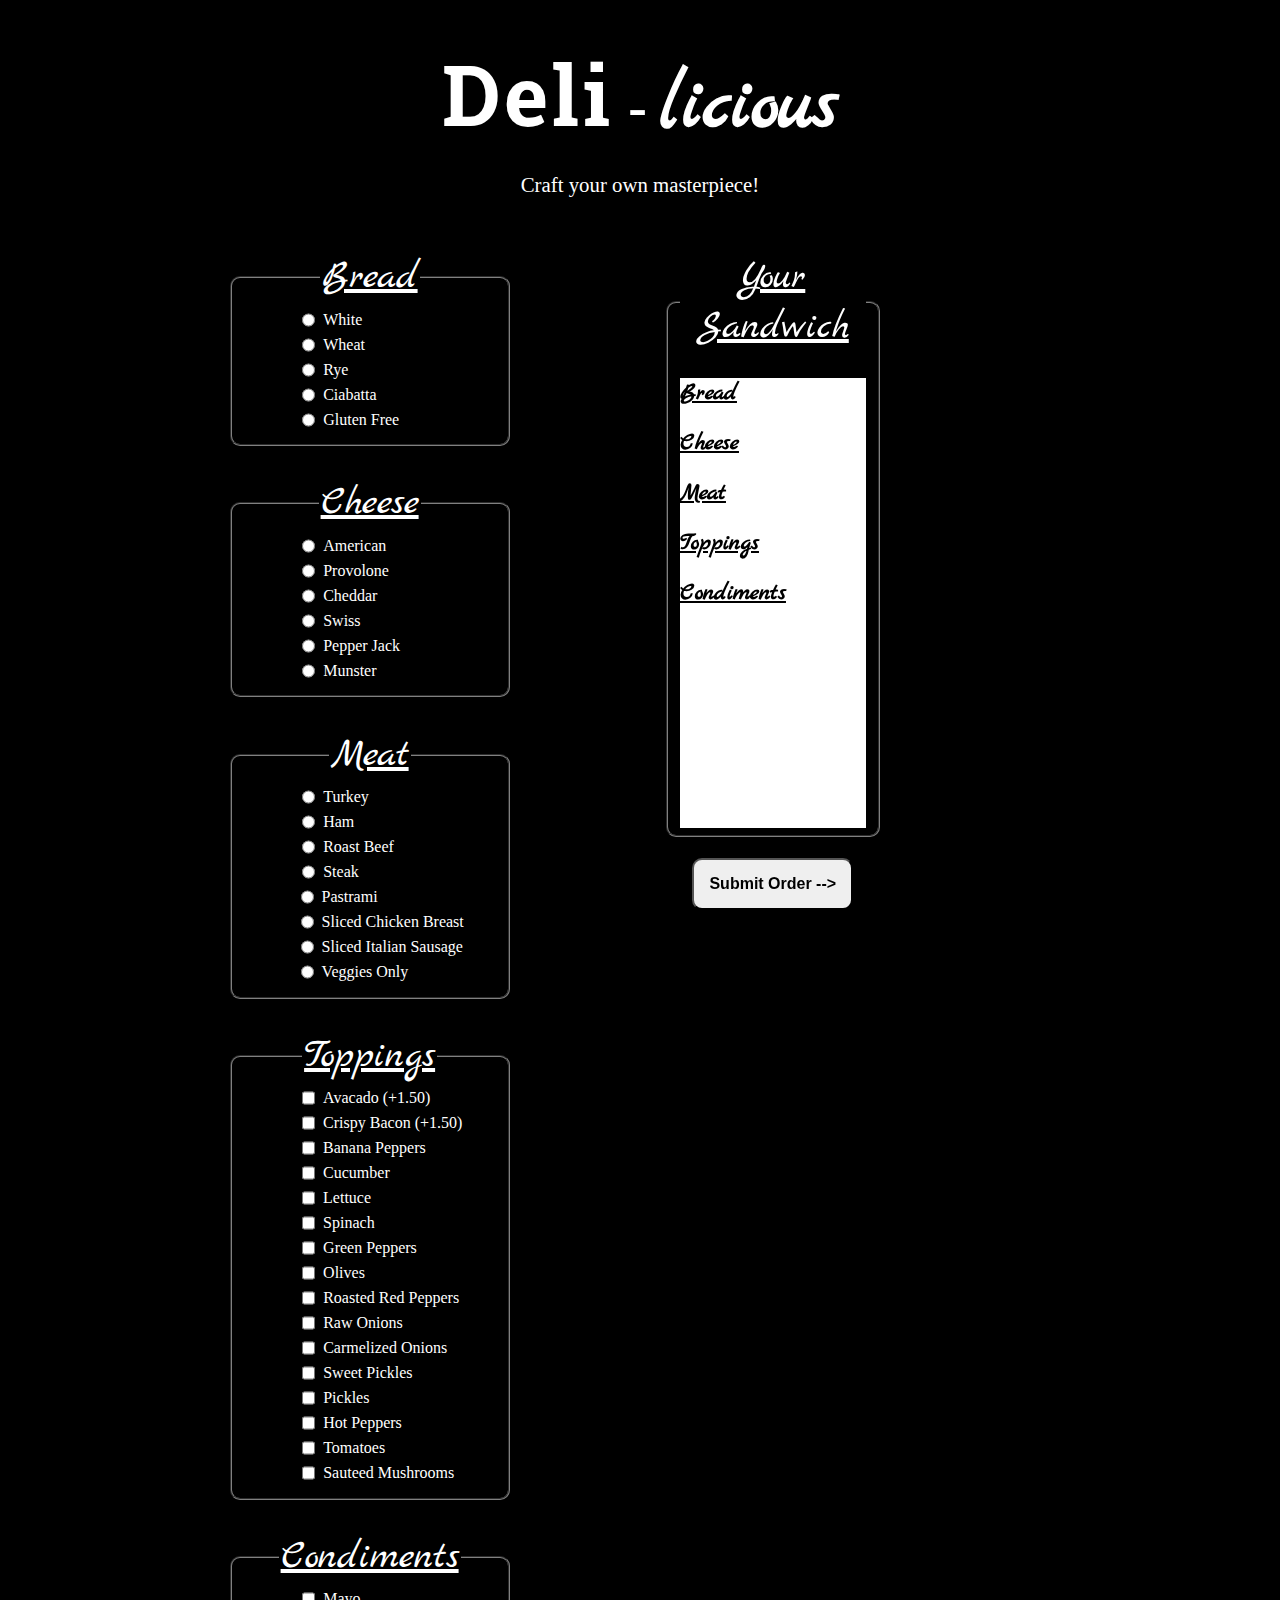
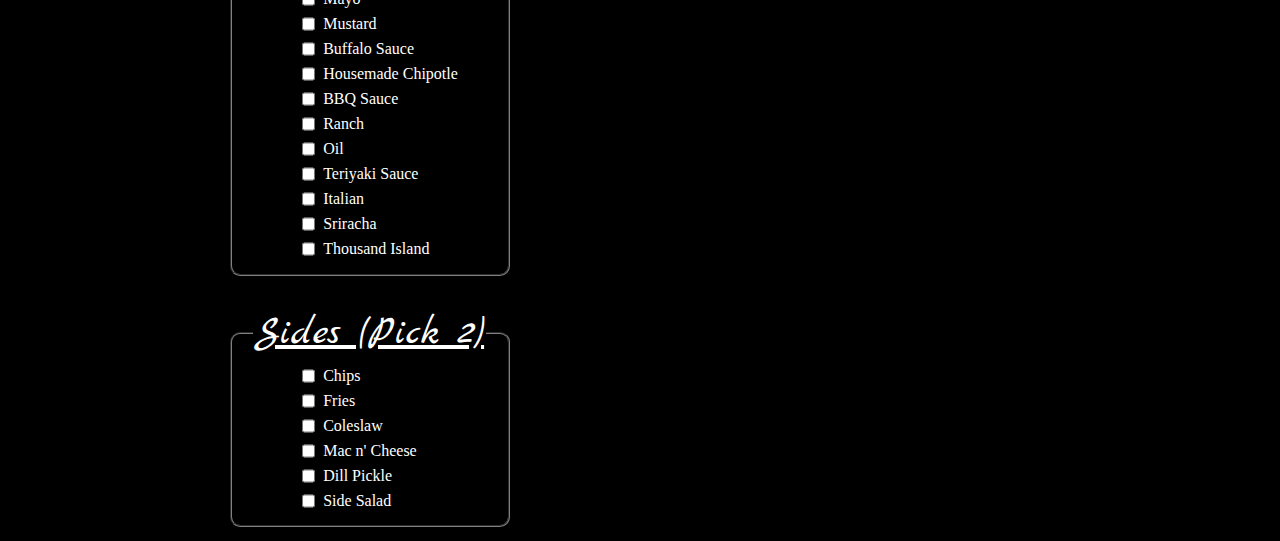
==== index.html @ c982a77f "2 selection limit on sides" ====
<!DOCTYPE html>
<html lang="en">

<head>
  <meta charset="UTF-8">
  <meta name="viewport" content="width=device-width, initial-scale=1.0">
  <meta http-equiv="X-UA-Compatible" content="ie=edge">
  <meta name="description" content="order-form">
  <link rel="stylesheet" href="css/style.css">
  <title>Deli-licious | Order Menu</title>
</head>

<body>
  <header>
    <h1><span id="deli">Deli</span> - <span id="licious">licious<span></h1>
    <p id="head">Craft your own masterpiece!</p>
  </header>

  <div id="split">
    <section id="left">
      <form id='menu'>
        <fieldset>
          <legend>Bread</legend>
          <div class="breads">
            <div>
              <label>
                <input type="radio" name="bread" value="White">White
              </label>
              <label>
                <input type="radio" name="bread" value="Wheat">Wheat
              </label>
              <label>
                <input type="radio" name="bread" value="Rye">Rye
              </label>
              <label>
                <input type="radio" name="bread" value="Ciabatta">Ciabatta
              </label>
              <label>
                <input type="radio" name="bread" value="Gluten Free">Gluten Free
              </label>
            </div>
        </fieldset>
        <br>
        <fieldset>
          <legend>Cheese</legend>
          <div class="cheeses">
            <div>
              <label>
                <input type="radio" name="cheese" value="American">American
              </label>
              <label>
                <input type="radio" name="cheese" value="Provolone">Provolone
              </label>
              <label>
                <input type="radio" name="cheese" value="Cheddar">Cheddar
              </label>
              <label>
                <input type="radio" name="cheese" value="Swiss">Swiss
              </label>
              <label>
                <input type="radio" name="cheese" value="Pepper Jack">Pepper Jack
              </label>
              <label>
                <input type="radio" name="cheese" value="Munster">Munster
              </label>
            </div>
          </div>
        </fieldset>
        <br>
        <fieldset>
          <legend>Meat</legend>
          <div class="meats">
            <div>
              <label>
                <input type="radio" name="meats" value="Turkey">Turkey
              </label>
              <label>
                <input type="radio" name="meats" value="Ham">Ham
              </label>
              <label>
                <input type="radio" name="meats" value="Roast Beef">Roast Beef
              </label>
              <label>
                <input type="radio" name="meats" value="Steak">Steak
              </label>
            </div>
            <div>
              <label>
                <input type="radio" name="meats" value="Veggie Only">Pastrami
              </label>
              <label>
                <input type="radio" name="meats" value="Sliced Chicken Breast">Sliced Chicken Breast
              </label>
              <label>
                <input type="radio" name="meats" value="Sliced Italian Sausage">Sliced Italian Sausage
              </label>
              <label>
                <input type="radio" name="meats" value="Veggie Only">Veggies Only
              </label>
            </div>
          </div>
        </fieldset>
        <br>
        <fieldset>
          <legend>Toppings</legend>
          <div class="toppings">
            <div>
              <label>
                <input type="checkbox" name="toppings" value="Avacado">Avacado (&#43;1.50)
              </label>
              <label>
                <input type="checkbox" name="toppings" value="Crispy Bacon">Crispy Bacon (&#43;1.50)
              </label>
              <label>
                <input type="checkbox" name="toppings" value="Banana Peppers">Banana Peppers
              </label>
              <label>
                <input type="checkbox" name="toppings" value="Cucumber">Cucumber
              </label>
              <label>
                <input type="checkbox" name="toppings" value="Lettuce">Lettuce
              </label>
              <label>
                <input type="checkbox" name="toppings" value="Spinach">Spinach
              </label>
              <label>
                <input type="checkbox" name="toppings" value="Green Peppers">Green Peppers
              </label>
              <label>
                <input type="checkbox" name="toppings" value="Olives">Olives
              </label>
            </div>

            <div>
              <label>
                <input type="checkbox" name="toppings" value="Roasted Red Peppers">Roasted Red Peppers
              </label>
              <label>
                <input type="checkbox" name="toppings" value="Raw Onions">Raw Onions
              </label>
              <label>
                <input type="checkbox" name="toppings" value="Carmelized Onions">Carmelized Onions
              </label>
              <label>
                <input type="checkbox" name="toppings" value="Sweet Pickles">Sweet Pickles
              </label>
              <label>
                <input type="checkbox" name="toppings" value="Pickles">Pickles
              </label>
              <label>
                <input type="checkbox" name="toppings" value="hot-peppers">Hot Peppers
              </label>
              <label>
                <input type="checkbox" name="toppings" value="Tomatoes">Tomatoes
              </label>
              <label>
                <input type="checkbox" name="toppings" value="Sauteed Mushrooms">Sauteed Mushrooms
              </label>
            </div>
          </div>
        </fieldset>
        <br>
        <fieldset>
          <legend>Condiments</legend>
          <div class="condiments">
            <div>
              <label>
                <input type="checkbox" name="condiments" value="Mayo">Mayo
              </label>
              <label>
                <input type="checkbox" name="condiments" value="Mustard">Mustard
              </label>
              <label>
                <input type="checkbox" name="condiments" value="Buffalo Sauce">Buffalo Sauce
              </label>
              <label>
                <input type="checkbox" name="condiments" value="House-made Chipotle">Housemade Chipotle
              </label>
              <label>
                <input type="checkbox" name="condiments" value="BBQ Sauce">BBQ Sauce
              </label>
              <label>
                <input type="checkbox" name="condiments" value="Ranch">Ranch
              </label>
            </div>

            <div>
              <label>
                <input type="checkbox" name="condiments" value="Oil">Oil
              </label>
              <label>
                <input type="checkbox" name="condiments" value="Teriyaki Sauce">Teriyaki Sauce
              </label>
              <label>
                <input type="checkbox" name="condiments" value="Italian">Italian
              </label>
              <label>
                <input type="checkbox" name="condiments" value="Sriracha">Sriracha
              </label>
              <label>
                <input type="checkbox" name="condiments" value="Thousand Island">Thousand Island
              </label>
            </div>
          </div>
        </fieldset>
        <br>
        <fieldset>
          <legend>Sides (Pick 2)</legend>
          <div class="sides">
            <div>
              <label>
                <input type="checkbox" name="sides" value="Chips" onclick="return sidesLimit()">Chips
              </label>
              <label>
                <input type="checkbox" name="sides" value="Fries" onclick="return sidesLimitsidesLimit()">Fries
              </label>
              <label>
                <input type="checkbox" name="sides" value="Coleslaw" onclick="return sidesLimit()">Coleslaw
              </label>
              <label>
                <input type="checkbox" name="sides" value="Mac n'Cheese" onclick="return sidesLimit()">Mac n' Cheese
              </label>
              <label>
                <input type="checkbox" name="sides" value="Dill Pickle" onclick="return sidesLimit()">Dill Pickle
              </label>
              <label>
                <input type="checkbox" name="sides" value="Side Salad" onclick="return sidesLimit()">Side Salad
              </label>
            </div>
          </div>
        </fieldset>
      </form>
    </section>


    <section id="right">
      <div id="order">
        <form>
          <fieldset>
            <legend>Your Sandwich</legend>
            <div id="yourSandwich">
              <h2>Bread</h2>
              <h2>Cheese</h2>
              <h2>Meat</h2>
              <h2>Toppings</h2>
              <h2>Condiments</h2>
            </div>
          </fieldset>
          <button type="submit">Submit Order --></button>
        </form>
      </div>
    </section>
  </div>

  <script src="js/main.js" defer>

  </script>
</body>

</html>
---- css/style.css ----
/* < ========== Fonts ========== > */
@import url('https://fonts.googleapis.com/css?family=Marck+Script');
@import url('https://fonts.googleapis.com/css?family=Roboto+Slab');
@import url('https://fonts.googleapis.com/css?family=Source+Code+Pro');

html, body, div, label, button, input {
  margin: 0;
  padding: 0;
}

body {
  background-color: black;
  color: white;
  padding: 0 15% 0 15%;
}

h1 {
  text-align: center;
  font-size: 3.5em;
  text-decoration: none;
}

#deli {
  font-family: 'Roboto Slab', serif;
  font-size: 1.5em;
  letter-spacing: 4px;
}

#licious {
  font-family: 'Marck Script', cursive;
  font-size: 1.4em;
}

#head {
  text-align: center;
  font-size: 1.3em;
  margin-top: -20px;
  margin-bottom: 55px;
}

#split {
  display: flex;
  flex-direction: row;
}

#left {
  display: flex;
  align-items: center;
}

#right {
  display: flex;
  /* border: 2px solid red; */
  padding-left: 10%;
  min-height: 275px;
  min-width: 200px;
}

#order {
  display: flex;
  position: fixed;
  /* border: 2px solid yellow; */
}

#yourSandwich {
  background-color: white;
  height: 50vh;
}

h2 {
  color: black;
  font-family: 'Marck Script', cursive;
  text-decoration: underline;
  text-align: left;

}

form {
  text-align: center;
  padding: 0 10% 0 10%;
}

fieldset {
  padding-top: 3%;
  padding-bottom: 3%;
  border-radius: 10px;
  margin-bottom: 5%;
  border-color: gray;
}

legend {
  font-size: 2.5em;
  font-family: 'Marck Script', cursive;
  text-decoration: underline;
}

label {
  display: flex;
  margin-bottom: 7px;
}

/*           Adds space between columns        */
.meats div, .toppings div, .condiments div {
  padding-left: 30px;
}

/*           Adds space checkbox its name        */
input[type=radio], input[type=checkbox] {
  margin-right: 8px;
}

/* div {
  border: solid white 1px;
} */
.breads {
  display: flex;
  flex-wrap: wrap;
  justify-content: center;
}

/*           Centers all the checkboxes within the fieldsets         */
.meats, .cheeses, .toppings, .condiments, .sides, .confirm {
  display: flex;
  flex-wrap: wrap;
  justify-content: center;
}

/*           Media to align all divs under 1280px (checkboxes)          */
@media (max-width: 80em) {
  .meats div, .cheeses div, .toppings div, .condiments div, .sides div, .breads div {
    min-width: 10em;
    padding-left: 10%;
  }
}

/*           Styling for buttons       */
button {
  margin-top: 10px;
  text-align: center;
  padding: 15px 15px;
  font-weight: bold;
  font-size: 1em;
  border-radius: 10px;
}

/*          CONFIRM PAGE           */
input[type=text] {
  height: 10em;
  width: 5em;
}
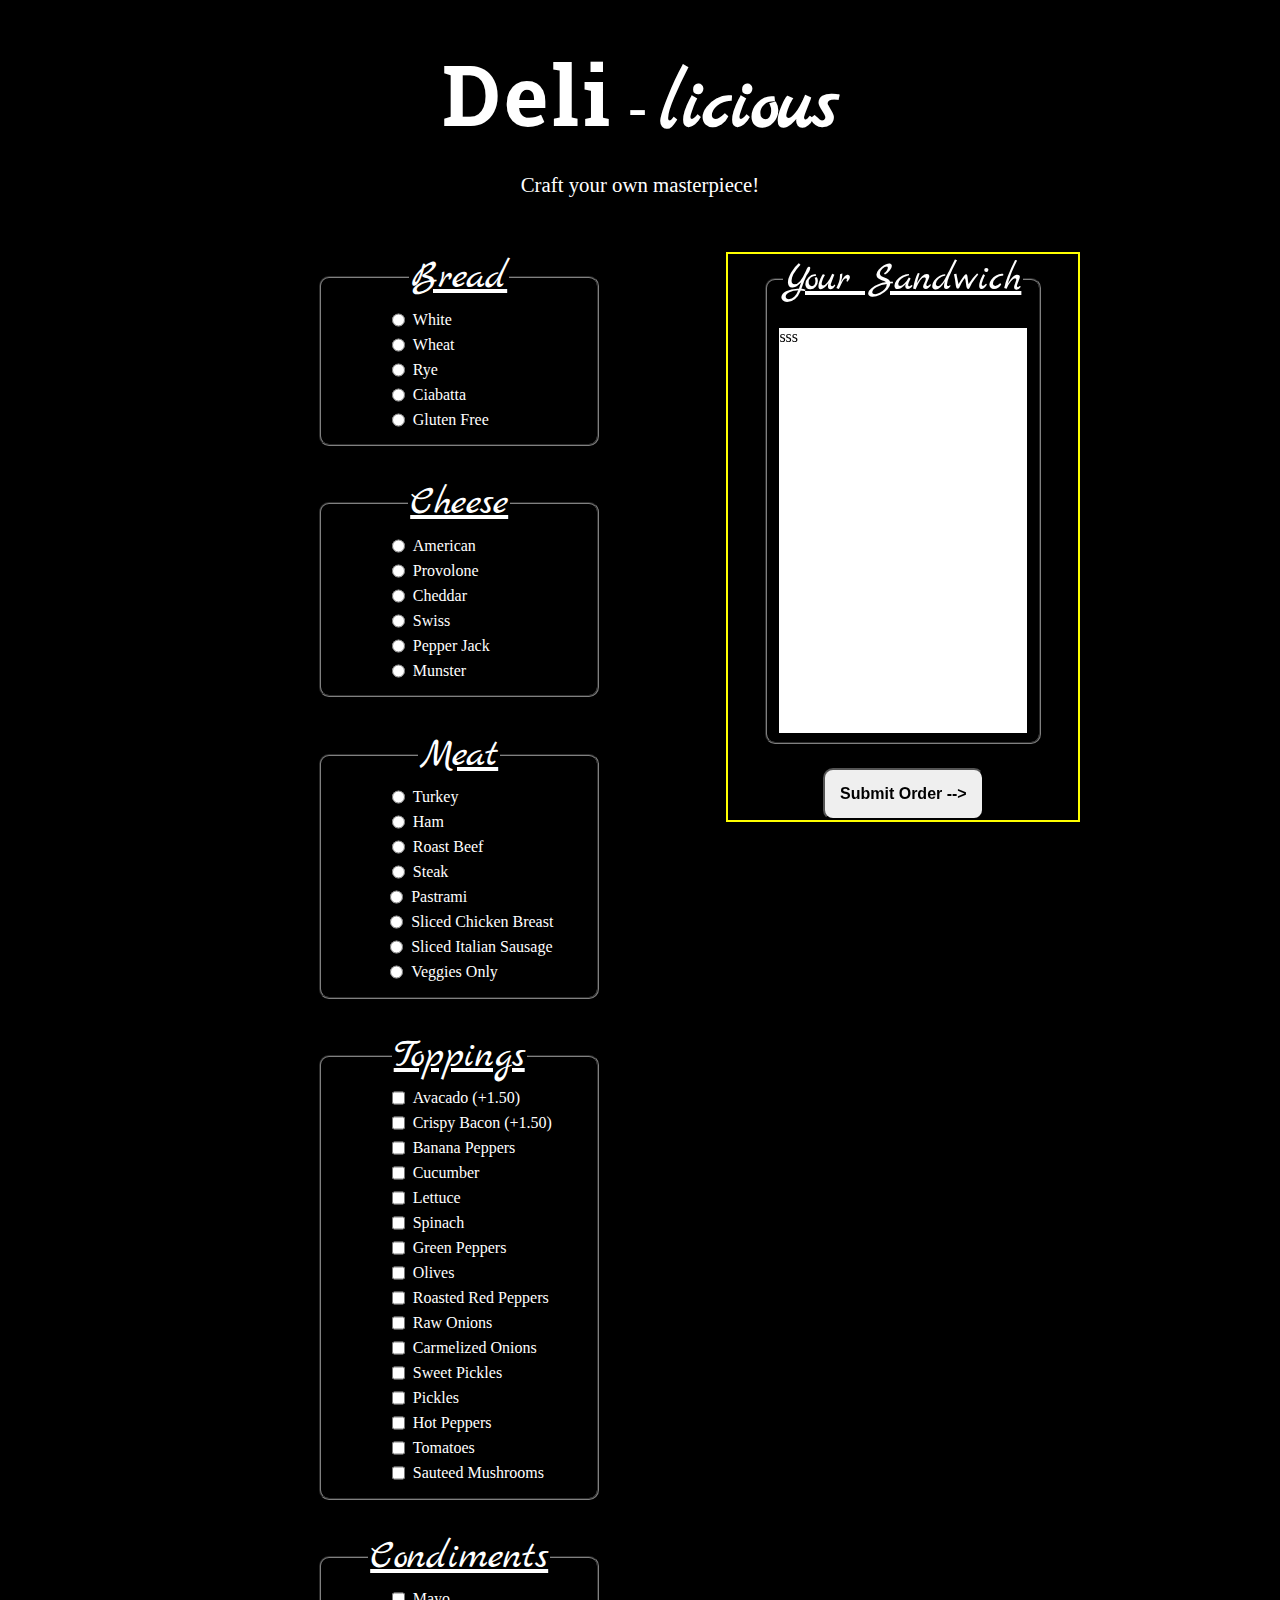
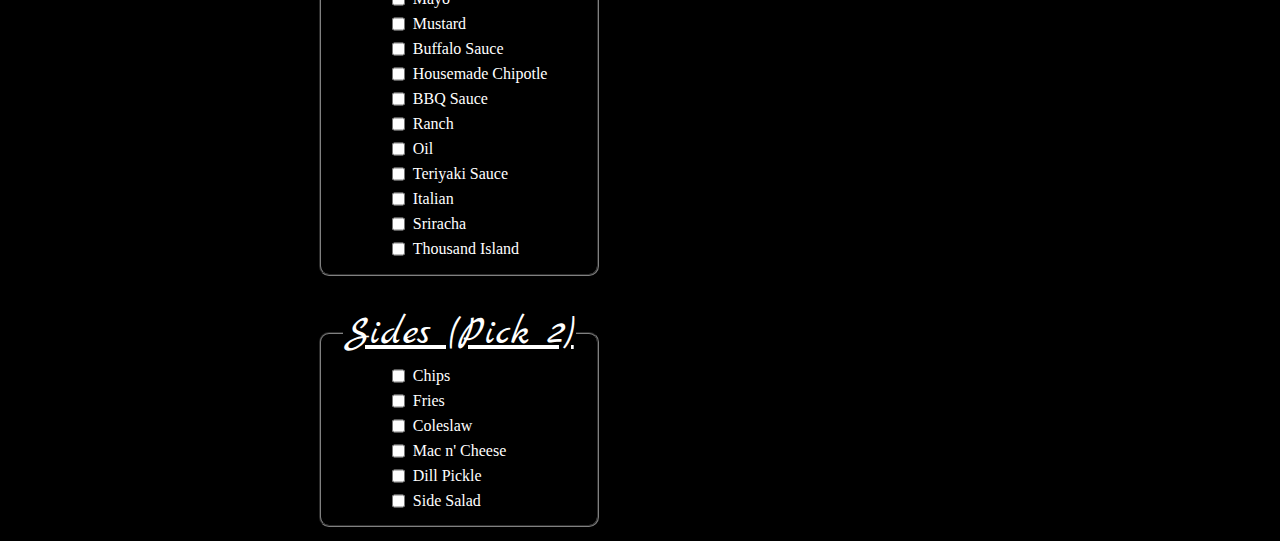
==== commit c1a4d219: "checkbox value display in output when checked" ====
--- a/index.html
+++ b/index.html
@@ -1,67 +1,67 @@
 <!DOCTYPE html>
-<html lang="en">
+<html lang='en'>
 
 <head>
-  <meta charset="UTF-8">
-  <meta name="viewport" content="width=device-width, initial-scale=1.0">
-  <meta http-equiv="X-UA-Compatible" content="ie=edge">
-  <meta name="description" content="order-form">
-  <link rel="stylesheet" href="css/style.css">
+  <meta charset='UTF-8'>
+  <meta name='viewport' content='width=device-width, initial-scale=1.0'>
+  <meta http-equiv='X-UA-Compatible' content='ie=edge'>
+  <meta name='description' content='order-form'>
+  <link rel='stylesheet' href='css/style.css'>
   <title>Deli-licious | Order Menu</title>
 </head>
 
 <body>
   <header>
-    <h1><span id="deli">Deli</span> - <span id="licious">licious<span></h1>
-    <p id="head">Craft your own masterpiece!</p>
+    <h1><span id='deli'>Deli</span> - <span id='licious'>licious<span></h1>
+    <p id='head'>Craft your own masterpiece!</p>
   </header>
 
-  <div id="split">
-    <section id="left">
-      <form id='menu'>
+  <div id='split'>
+    <section id='left'>
+      <form id='menu' onclick="serializeCheckbox(form)">
         <fieldset>
           <legend>Bread</legend>
-          <div class="breads">
-            <div>
-              <label>
-                <input type="radio" name="bread" value="White">White
-              </label>
-              <label>
-                <input type="radio" name="bread" value="Wheat">Wheat
-              </label>
-              <label>
-                <input type="radio" name="bread" value="Rye">Rye
-              </label>
-              <label>
-                <input type="radio" name="bread" value="Ciabatta">Ciabatta
-              </label>
-              <label>
-                <input type="radio" name="bread" value="Gluten Free">Gluten Free
+          <div class='breads'>
+            <div>
+              <label>
+                <input type='radio' name='bread' value='White' class='menuItem'>White
+              </label>
+              <label>
+                <input type='radio' name='bread' value='Wheat' class='menuItem'>Wheat
+              </label>
+              <label>
+                <input type='radio' name='bread' value='Rye' class='menuItem'>Rye
+              </label>
+              <label>
+                <input type='radio' name='bread' value='Ciabatta' class='menuItem'>Ciabatta
+              </label>
+              <label>
+                <input type='radio' name='bread' value='Gluten Free' class='menuItem'>Gluten Free
               </label>
             </div>
         </fieldset>
         <br>
         <fieldset>
           <legend>Cheese</legend>
-          <div class="cheeses">
-            <div>
-              <label>
-                <input type="radio" name="cheese" value="American">American
-              </label>
-              <label>
-                <input type="radio" name="cheese" value="Provolone">Provolone
-              </label>
-              <label>
-                <input type="radio" name="cheese" value="Cheddar">Cheddar
-              </label>
-              <label>
-                <input type="radio" name="cheese" value="Swiss">Swiss
-              </label>
-              <label>
-                <input type="radio" name="cheese" value="Pepper Jack">Pepper Jack
-              </label>
-              <label>
-                <input type="radio" name="cheese" value="Munster">Munster
+          <div class='cheeses'>
+            <div>
+              <label>
+                <input type='radio' name='cheese' value='American' class='menuItem'>American
+              </label>
+              <label>
+                <input type='radio' name='cheese' value='Provolone' class='menuItem'>Provolone
+              </label>
+              <label>
+                <input type='radio' name='cheese' value='Cheddar' class='menuItem'>Cheddar
+              </label>
+              <label>
+                <input type='radio' name='cheese' value='Swiss' class='menuItem'>Swiss
+              </label>
+              <label>
+                <input type='radio' name='cheese' value='Pepper Jack' class='menuItem'>Pepper Jack
+              </label>
+              <label>
+                <input type='radio' name='cheese' value='Munster' class='menuItem'>Munster
               </label>
             </div>
           </div>
@@ -69,33 +69,33 @@
         <br>
         <fieldset>
           <legend>Meat</legend>
-          <div class="meats">
-            <div>
-              <label>
-                <input type="radio" name="meats" value="Turkey">Turkey
-              </label>
-              <label>
-                <input type="radio" name="meats" value="Ham">Ham
-              </label>
-              <label>
-                <input type="radio" name="meats" value="Roast Beef">Roast Beef
-              </label>
-              <label>
-                <input type="radio" name="meats" value="Steak">Steak
-              </label>
-            </div>
-            <div>
-              <label>
-                <input type="radio" name="meats" value="Veggie Only">Pastrami
-              </label>
-              <label>
-                <input type="radio" name="meats" value="Sliced Chicken Breast">Sliced Chicken Breast
-              </label>
-              <label>
-                <input type="radio" name="meats" value="Sliced Italian Sausage">Sliced Italian Sausage
-              </label>
-              <label>
-                <input type="radio" name="meats" value="Veggie Only">Veggies Only
+          <div class='meats'>
+            <div>
+              <label>
+                <input type='radio' name='meats' value='Turkey' class='menuItem'>Turkey
+              </label>
+              <label>
+                <input type='radio' name='meats' value='Ham' class='menuItem'>Ham
+              </label>
+              <label>
+                <input type='radio' name='meats' value='Roast Beef' class='menuItem'>Roast Beef
+              </label>
+              <label>
+                <input type='radio' name='meats' value='Steak' class='menuItem'>Steak
+              </label>
+            </div>
+            <div>
+              <label>
+                <input type='radio' name='meats' value='Veggie Only' class='menuItem'>Pastrami
+              </label>
+              <label>
+                <input type='radio' name='meats' value='Sliced Chicken Breast' class='menuItem'>Sliced Chicken Breast
+              </label>
+              <label>
+                <input type='radio' name='meats' value='Sliced Italian Sausage' class='menuItem'>Sliced Italian Sausage
+              </label>
+              <label>
+                <input type='radio' name='meats' value='Veggie Only' class='menuItem'>Veggies Only
               </label>
             </div>
           </div>
@@ -103,58 +103,58 @@
         <br>
         <fieldset>
           <legend>Toppings</legend>
-          <div class="toppings">
-            <div>
-              <label>
-                <input type="checkbox" name="toppings" value="Avacado">Avacado (&#43;1.50)
-              </label>
-              <label>
-                <input type="checkbox" name="toppings" value="Crispy Bacon">Crispy Bacon (&#43;1.50)
-              </label>
-              <label>
-                <input type="checkbox" name="toppings" value="Banana Peppers">Banana Peppers
-              </label>
-              <label>
-                <input type="checkbox" name="toppings" value="Cucumber">Cucumber
-              </label>
-              <label>
-                <input type="checkbox" name="toppings" value="Lettuce">Lettuce
-              </label>
-              <label>
-                <input type="checkbox" name="toppings" value="Spinach">Spinach
-              </label>
-              <label>
-                <input type="checkbox" name="toppings" value="Green Peppers">Green Peppers
-              </label>
-              <label>
-                <input type="checkbox" name="toppings" value="Olives">Olives
-              </label>
-            </div>
-
-            <div>
-              <label>
-                <input type="checkbox" name="toppings" value="Roasted Red Peppers">Roasted Red Peppers
-              </label>
-              <label>
-                <input type="checkbox" name="toppings" value="Raw Onions">Raw Onions
-              </label>
-              <label>
-                <input type="checkbox" name="toppings" value="Carmelized Onions">Carmelized Onions
-              </label>
-              <label>
-                <input type="checkbox" name="toppings" value="Sweet Pickles">Sweet Pickles
-              </label>
-              <label>
-                <input type="checkbox" name="toppings" value="Pickles">Pickles
-              </label>
-              <label>
-                <input type="checkbox" name="toppings" value="hot-peppers">Hot Peppers
-              </label>
-              <label>
-                <input type="checkbox" name="toppings" value="Tomatoes">Tomatoes
-              </label>
-              <label>
-                <input type="checkbox" name="toppings" value="Sauteed Mushrooms">Sauteed Mushrooms
+          <div class='toppings'>
+            <div>
+              <label>
+                <input type='checkbox' name='toppings' value='Avacado' class='menuItem'>Avacado (&#43;1.50)
+              </label>
+              <label>
+                <input type='checkbox' name='toppings' value='Crispy Bacon' class='menuItem'>Crispy Bacon (&#43;1.50)
+              </label>
+              <label>
+                <input type='checkbox' name='toppings' value='Banana Peppers' class='menuItem'>Banana Peppers
+              </label>
+              <label>
+                <input type='checkbox' name='toppings' value='Cucumber' class='menuItem'>Cucumber
+              </label>
+              <label>
+                <input type='checkbox' name='toppings' value='Lettuce' class='menuItem'>Lettuce
+              </label>
+              <label>
+                <input type='checkbox' name='toppings' value='Spinach' class='menuItem'>Spinach
+              </label>
+              <label>
+                <input type='checkbox' name='toppings' value='Green Peppers' class='menuItem'>Green Peppers
+              </label>
+              <label>
+                <input type='checkbox' name='toppings' value='Olives' class='menuItem'>Olives
+              </label>
+            </div>
+
+            <div>
+              <label>
+                <input type='checkbox' name='toppings' value='Roasted Red Peppers' class='menuItem'>Roasted Red Peppers
+              </label>
+              <label>
+                <input type='checkbox' name='toppings' value='Raw Onions' class='menuItem'>Raw Onions
+              </label>
+              <label>
+                <input type='checkbox' name='toppings' value='Carmelized Onions' class='menuItem'>Carmelized Onions
+              </label>
+              <label>
+                <input type='checkbox' name='toppings' value='Sweet Pickles' class='menuItem'>Sweet Pickles
+              </label>
+              <label>
+                <input type='checkbox' name='toppings' value='Pickles' class='menuItem'>Pickles
+              </label>
+              <label>
+                <input type='checkbox' name='toppings' value='hot-peppers' class='menuItem'>Hot Peppers
+              </label>
+              <label>
+                <input type='checkbox' name='toppings' value='Tomatoes' class='menuItem'>Tomatoes
+              </label>
+              <label>
+                <input type='checkbox' name='toppings' value='Sauteed Mushrooms' class='menuItem'>Sauteed Mushrooms
               </label>
             </div>
           </div>
@@ -162,43 +162,43 @@
         <br>
         <fieldset>
           <legend>Condiments</legend>
-          <div class="condiments">
-            <div>
-              <label>
-                <input type="checkbox" name="condiments" value="Mayo">Mayo
-              </label>
-              <label>
-                <input type="checkbox" name="condiments" value="Mustard">Mustard
-              </label>
-              <label>
-                <input type="checkbox" name="condiments" value="Buffalo Sauce">Buffalo Sauce
-              </label>
-              <label>
-                <input type="checkbox" name="condiments" value="House-made Chipotle">Housemade Chipotle
-              </label>
-              <label>
-                <input type="checkbox" name="condiments" value="BBQ Sauce">BBQ Sauce
-              </label>
-              <label>
-                <input type="checkbox" name="condiments" value="Ranch">Ranch
-              </label>
-            </div>
-
-            <div>
-              <label>
-                <input type="checkbox" name="condiments" value="Oil">Oil
-              </label>
-              <label>
-                <input type="checkbox" name="condiments" value="Teriyaki Sauce">Teriyaki Sauce
-              </label>
-              <label>
-                <input type="checkbox" name="condiments" value="Italian">Italian
-              </label>
-              <label>
-                <input type="checkbox" name="condiments" value="Sriracha">Sriracha
-              </label>
-              <label>
-                <input type="checkbox" name="condiments" value="Thousand Island">Thousand Island
+          <div class='condiments'>
+            <div>
+              <label>
+                <input type='checkbox' name='condiments' value='Mayo' class='menuItem'>Mayo
+              </label>
+              <label>
+                <input type='checkbox' name='condiments' value='Mustard' class='menuItem'>Mustard
+              </label>
+              <label>
+                <input type='checkbox' name='condiments' value='Buffalo Sauce' class='menuItem'>Buffalo Sauce
+              </label>
+              <label>
+                <input type='checkbox' name='condiments' value='House-made Chipotle' class='menuItem'>Housemade Chipotle
+              </label>
+              <label>
+                <input type='checkbox' name='condiments' value='BBQ Sauce' class='menuItem'>BBQ Sauce
+              </label>
+              <label>
+                <input type='checkbox' name='condiments' value='Ranch' class='menuItem'>Ranch
+              </label>
+            </div>
+
+            <div>
+              <label>
+                <input type='checkbox' name='condiments' value='Oil' class='menuItem'>Oil
+              </label>
+              <label>
+                <input type='checkbox' name='condiments' value='Teriyaki Sauce' class='menuItem'>Teriyaki Sauce
+              </label>
+              <label>
+                <input type='checkbox' name='condiments' value='Italian' class='menuItem'>Italian
+              </label>
+              <label>
+                <input type='checkbox' name='condiments' value='Sriracha' class='menuItem'>Sriracha
+              </label>
+              <label>
+                <input type='checkbox' name='condiments' value='Thousand Island' class='menuItem'>Thousand Island
               </label>
             </div>
           </div>
@@ -206,25 +206,25 @@
         <br>
         <fieldset>
           <legend>Sides (Pick 2)</legend>
-          <div class="sides">
-            <div>
-              <label>
-                <input type="checkbox" name="sides" value="Chips" onclick="return sidesLimit()">Chips
-              </label>
-              <label>
-                <input type="checkbox" name="sides" value="Fries" onclick="return sidesLimitsidesLimit()">Fries
-              </label>
-              <label>
-                <input type="checkbox" name="sides" value="Coleslaw" onclick="return sidesLimit()">Coleslaw
-              </label>
-              <label>
-                <input type="checkbox" name="sides" value="Mac n'Cheese" onclick="return sidesLimit()">Mac n' Cheese
-              </label>
-              <label>
-                <input type="checkbox" name="sides" value="Dill Pickle" onclick="return sidesLimit()">Dill Pickle
-              </label>
-              <label>
-                <input type="checkbox" name="sides" value="Side Salad" onclick="return sidesLimit()">Side Salad
+          <div class='sides'>
+            <div>
+              <label>
+                <input type='checkbox' name='sides' value='Chips' class='menuItem' onclick='return sidesLimit()'>Chips
+              </label>
+              <label>
+                <input type='checkbox' name='sides' value='Fries' class='menuItem' onclick='return sidesLimitsidesLimit()'>Fries
+              </label>
+              <label>
+                <input type='checkbox' name='sides' value='Coleslaw' class='menuItem' onclick='return sidesLimit()'>Coleslaw
+              </label>
+              <label>
+                <input type='checkbox' name='sides' value='Mac n'Cheese' class='menuItem' onclick='return sidesLimit()'>Mac n' Cheese
+              </label>
+              <label>
+                <input type='checkbox' name='sides' value='Dill Pickle' class='menuItem' onclick='return sidesLimit()'>Dill Pickle
+              </label>
+              <label>
+                <input type='checkbox' name='sides' value='Side Salad' class='menuItem' onclick='return sidesLimit()'>Side Salad
               </label>
             </div>
           </div>
@@ -233,26 +233,29 @@
     </section>
 
 
-    <section id="right">
-      <div id="order">
+    <section id='right'>
+      <div id='order'>
         <form>
           <fieldset>
             <legend>Your Sandwich</legend>
-            <div id="yourSandwich">
-              <h2>Bread</h2>
+            <div id='yourSandwich'>
+              <p id='output'>
+                sss
+              </p>
+              <!-- <h2>Bread</h2>
               <h2>Cheese</h2>
               <h2>Meat</h2>
               <h2>Toppings</h2>
-              <h2>Condiments</h2>
+              <h2>Condiments</h2> -->
             </div>
           </fieldset>
-          <button type="submit">Submit Order --></button>
+          <button type='submit'>Submit Order --></button>
         </form>
       </div>
     </section>
   </div>
 
-  <script src="js/main.js" defer>
+  <script src='js/main.js' defer>
 
   </script>
 </body>
--- a/css/style.css
+++ b/css/style.css
@@ -46,25 +46,23 @@
 #left {
   display: flex;
   align-items: center;
+  padding-right: 10%;
+  padding-left: 10%;
 }
 
 #right {
-  display: flex;
-  /* border: 2px solid red; */
-  padding-left: 10%;
-  min-height: 275px;
-  min-width: 200px;
+
 }
 
 #order {
-  display: flex;
   position: fixed;
-  /* border: 2px solid yellow; */
+  border: 2px solid yellow;
+  min-width: 350px;
 }
 
 #yourSandwich {
   background-color: white;
-  height: 50vh;
+  height: 45vh;
 }
 
 h2 {
@@ -107,6 +105,7 @@
 /*           Adds space checkbox its name        */
 input[type=radio], input[type=checkbox] {
   margin-right: 8px;
+  font-size: 1em;
 }
 
 /* div {
@@ -133,6 +132,11 @@
   }
 }
 
+#output {
+  color: black;
+  text-align: left;
+}
+
 /*           Styling for buttons       */
 button {
   margin-top: 10px;
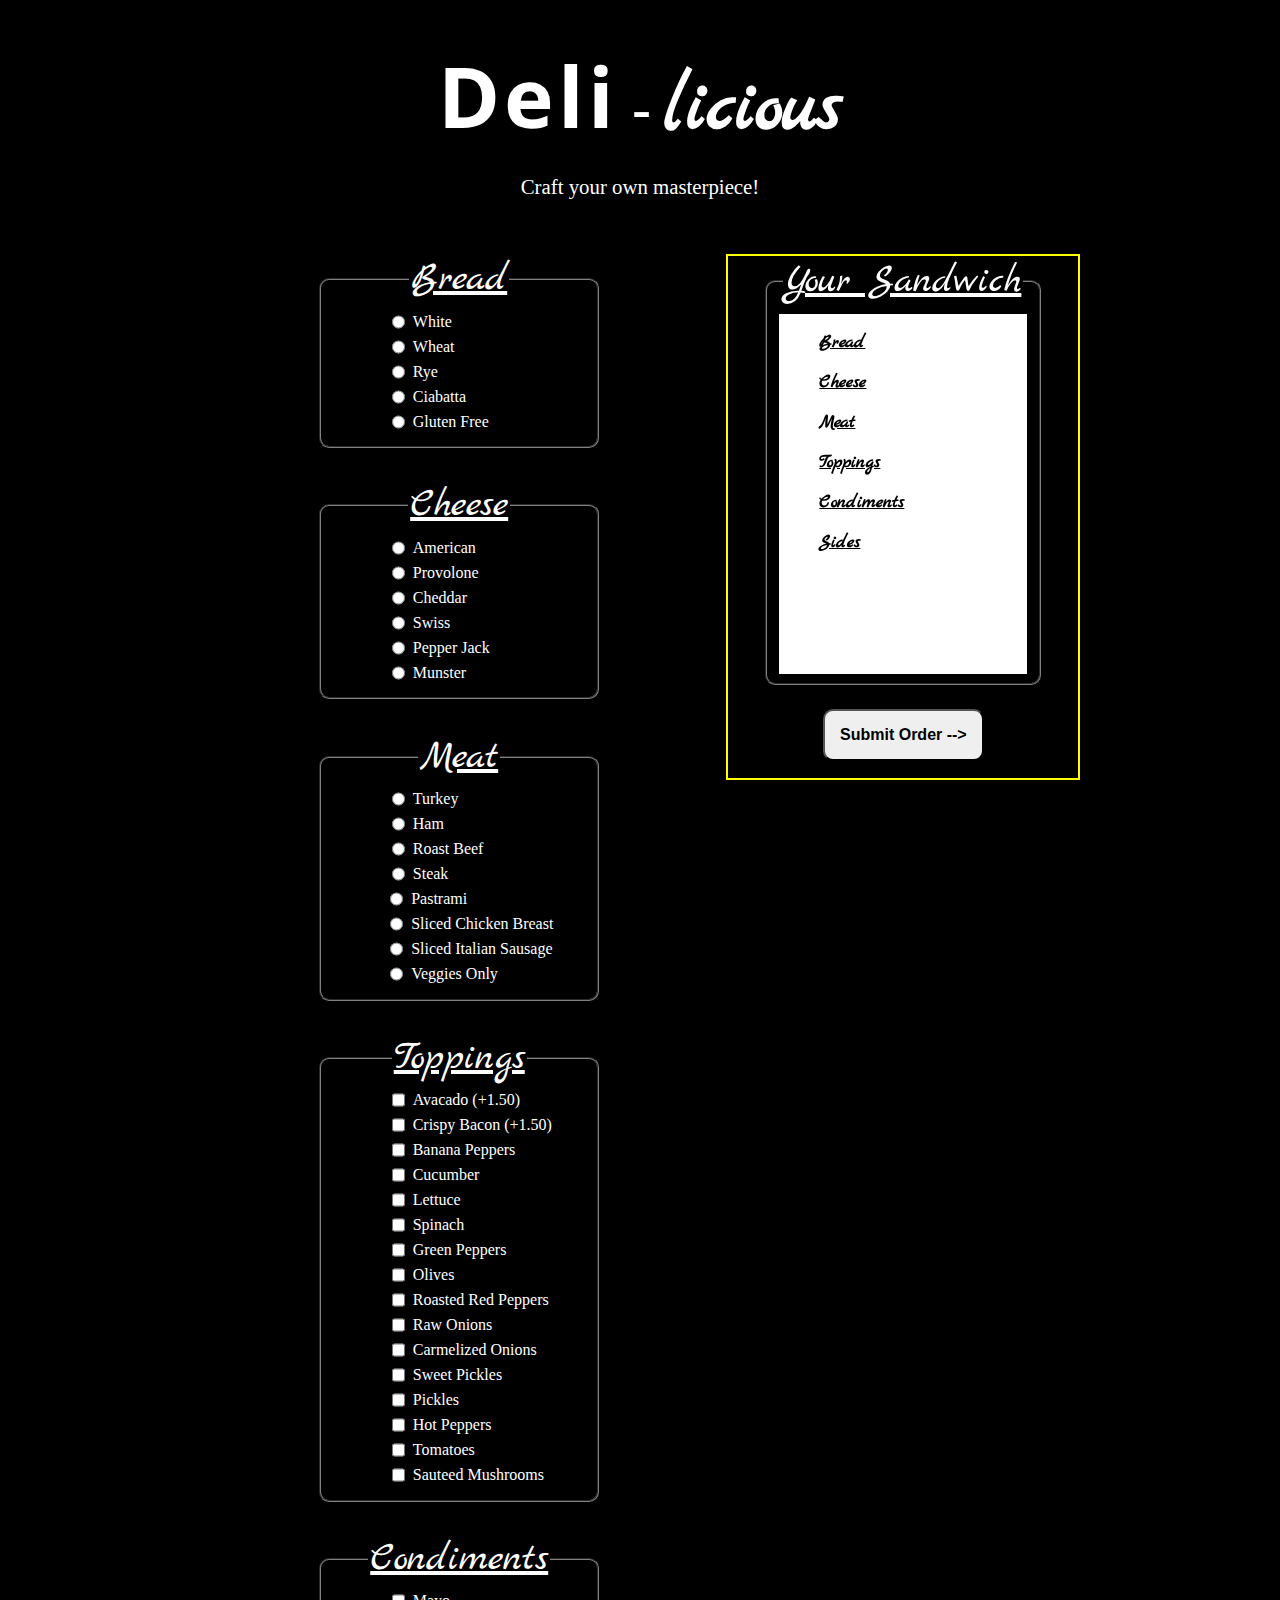
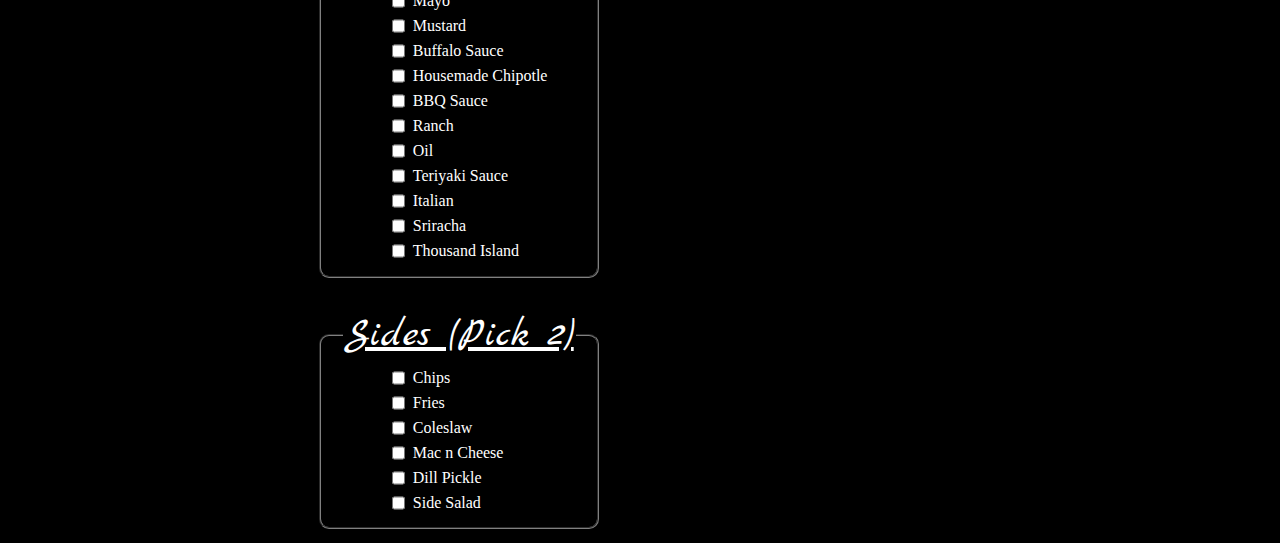
==== commit 30bf85a7: "addCheckbox function almost working // cleaned // need to implement limit for sides" ====
--- a/index.html
+++ b/index.html
@@ -18,7 +18,7 @@
 
   <div id='split'>
     <section id='left'>
-      <form id='menu' onclick="serializeCheckbox(form)">
+      <form id='menu'>
         <fieldset>
           <legend>Bread</legend>
           <div class='breads'>
@@ -148,7 +148,7 @@
                 <input type='checkbox' name='toppings' value='Pickles' class='menuItem'>Pickles
               </label>
               <label>
-                <input type='checkbox' name='toppings' value='hot-peppers' class='menuItem'>Hot Peppers
+                <input type='checkbox' name='toppings' value='Hot Peppers' class='menuItem'>Hot Peppers
               </label>
               <label>
                 <input type='checkbox' name='toppings' value='Tomatoes' class='menuItem'>Tomatoes
@@ -209,22 +209,22 @@
           <div class='sides'>
             <div>
               <label>
-                <input type='checkbox' name='sides' value='Chips' class='menuItem' onclick='return sidesLimit()'>Chips
-              </label>
-              <label>
-                <input type='checkbox' name='sides' value='Fries' class='menuItem' onclick='return sidesLimitsidesLimit()'>Fries
-              </label>
-              <label>
-                <input type='checkbox' name='sides' value='Coleslaw' class='menuItem' onclick='return sidesLimit()'>Coleslaw
-              </label>
-              <label>
-                <input type='checkbox' name='sides' value='Mac n'Cheese' class='menuItem' onclick='return sidesLimit()'>Mac n' Cheese
-              </label>
-              <label>
-                <input type='checkbox' name='sides' value='Dill Pickle' class='menuItem' onclick='return sidesLimit()'>Dill Pickle
-              </label>
-              <label>
-                <input type='checkbox' name='sides' value='Side Salad' class='menuItem' onclick='return sidesLimit()'>Side Salad
+                <input type='checkbox' name='sides' value='Chips' class='menuItem, sideItem'>Chips
+              </label>
+              <label>
+                <input type='checkbox' name='sides' value='Fries' class='menuItem, sideItem'>Fries
+              </label>
+              <label>
+                <input type='checkbox' name='sides' value='Coleslaw' class='menuItem'>Coleslaw
+              </label>
+              <label>
+                <input type='checkbox' name='sides' value='Mac n Cheese' class='menuItem'>Mac n Cheese
+              </label>
+              <label>
+                <input type='checkbox' name='sides' value='Dill Pickle' class='menuItem'>Dill Pickle
+              </label>
+              <label>
+                <input type='checkbox' name='sides' value='Side Salad' class='menuItem'>Side Salad
               </label>
             </div>
           </div>
@@ -239,14 +239,14 @@
           <fieldset>
             <legend>Your Sandwich</legend>
             <div id='yourSandwich'>
-              <p id='output'>
-                sss
-              </p>
-              <!-- <h2>Bread</h2>
-              <h2>Cheese</h2>
-              <h2>Meat</h2>
-              <h2>Toppings</h2>
-              <h2>Condiments</h2> -->
+              <ul id='output'>
+                <h2>Bread</h2>
+                <h2>Cheese</h2>
+                <h2>Meat</h2>
+                <h2>Toppings</h2>
+                <h2>Condiments</h2>
+                <h2>Sides</h2>
+              </ul>
             </div>
           </fieldset>
           <button type='submit'>Submit Order --></button>
--- a/css/style.css
+++ b/css/style.css
@@ -2,6 +2,8 @@
 @import url('https://fonts.googleapis.com/css?family=Marck+Script');
 @import url('https://fonts.googleapis.com/css?family=Roboto+Slab');
 @import url('https://fonts.googleapis.com/css?family=Source+Code+Pro');
+@import url('https://fonts.googleapis.com/css?family=Open+Sans:400i');
+
 
 html, body, div, label, button, input {
   margin: 0;
@@ -21,7 +23,8 @@
 }
 
 #deli {
-  font-family: 'Roboto Slab', serif;
+  /* font-family: 'Roboto Slab', serif; */
+  font-family: 'Open Sans', sans-serif;
   font-size: 1.5em;
   letter-spacing: 4px;
 }
@@ -50,27 +53,29 @@
   padding-left: 10%;
 }
 
-#right {
+#order form {
+  padding-bottom: 5%;
+}
 
+#yourSandwich {
+  background-color: white;
+  height: 40vh;
+  overflow-y: scroll;
 }
 
 #order {
   position: fixed;
   border: 2px solid yellow;
-  min-width: 350px;
+  width: 350px;
 }
 
-#yourSandwich {
-  background-color: white;
-  height: 45vh;
-}
-
+/* Style for output sections */
 h2 {
   color: black;
   font-family: 'Marck Script', cursive;
   text-decoration: underline;
   text-align: left;
-
+  font-size: 1.2em;
 }
 
 form {
@@ -102,15 +107,13 @@
   padding-left: 30px;
 }
 
-/*           Adds space checkbox its name        */
+/*           Adds space between checkbox and its name        */
 input[type=radio], input[type=checkbox] {
   margin-right: 8px;
   font-size: 1em;
 }
 
-/* div {
-  border: solid white 1px;
-} */
+
 .breads {
   display: flex;
   flex-wrap: wrap;
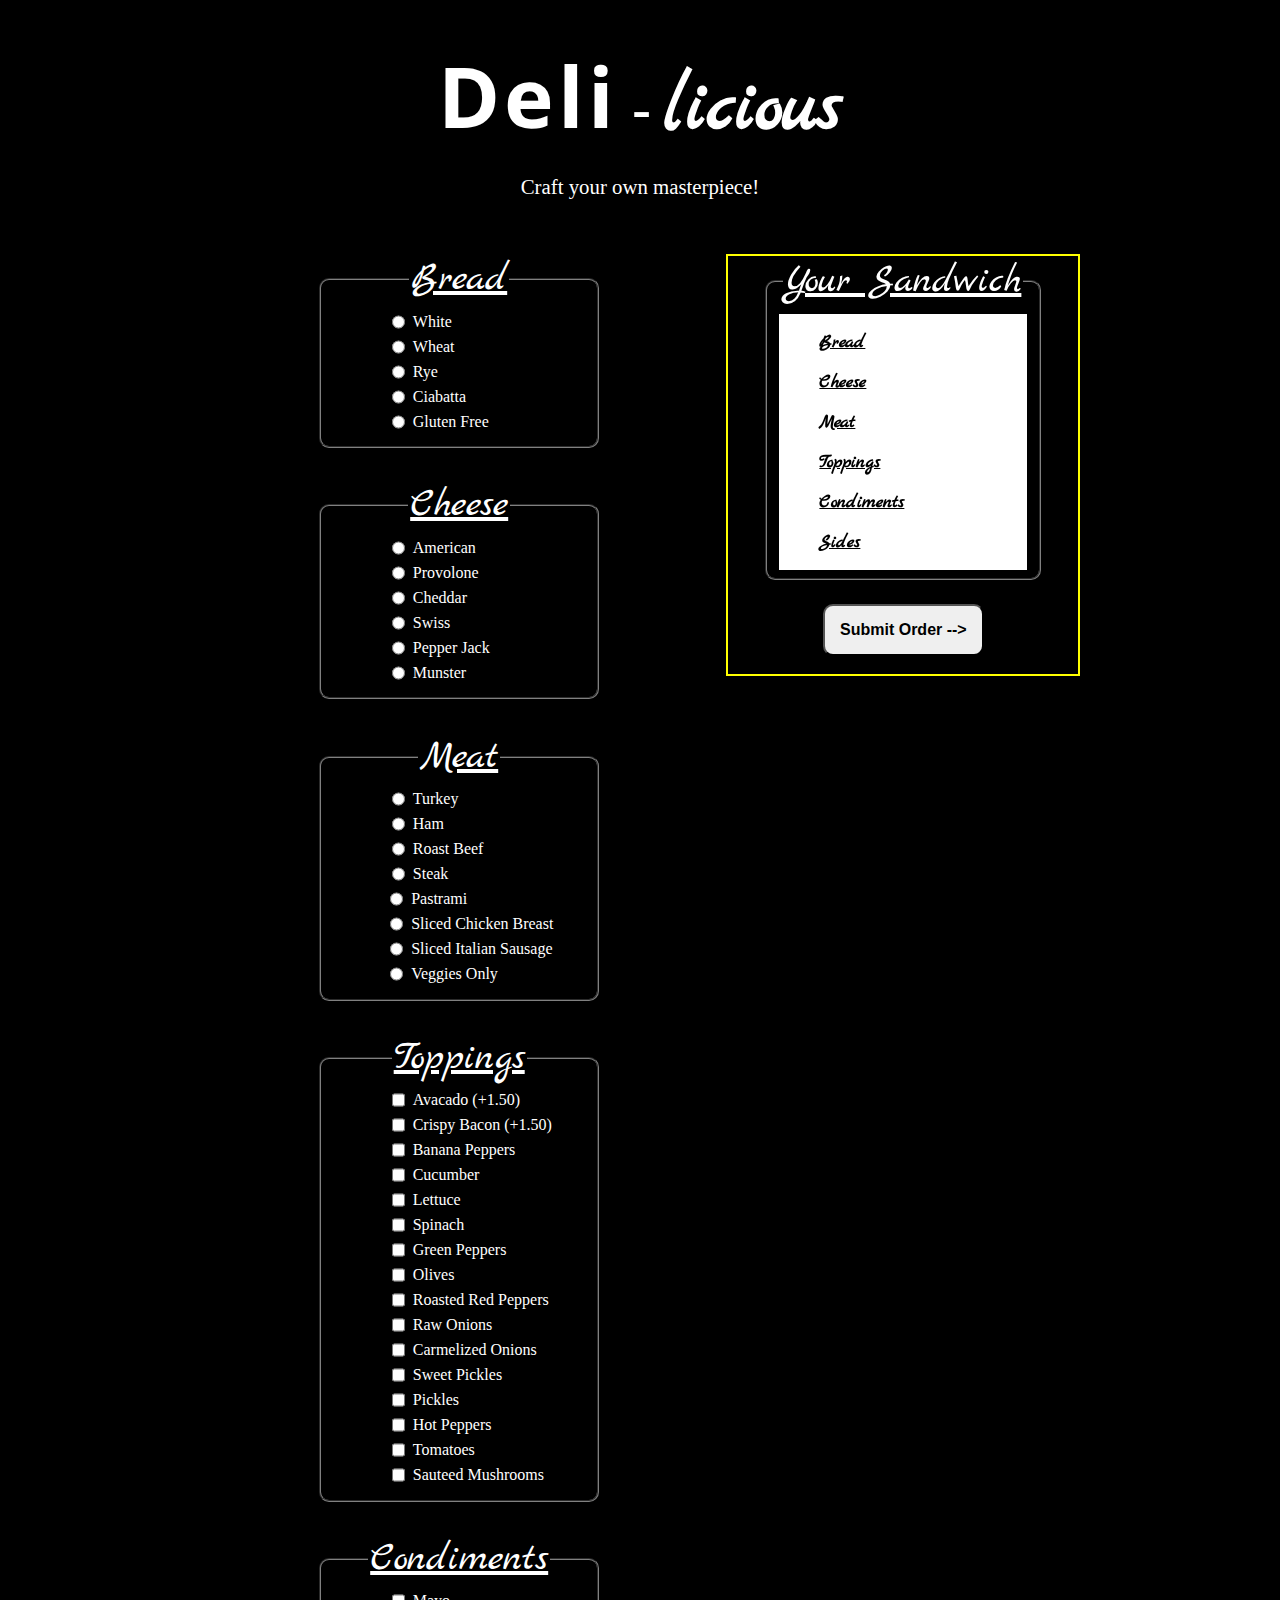
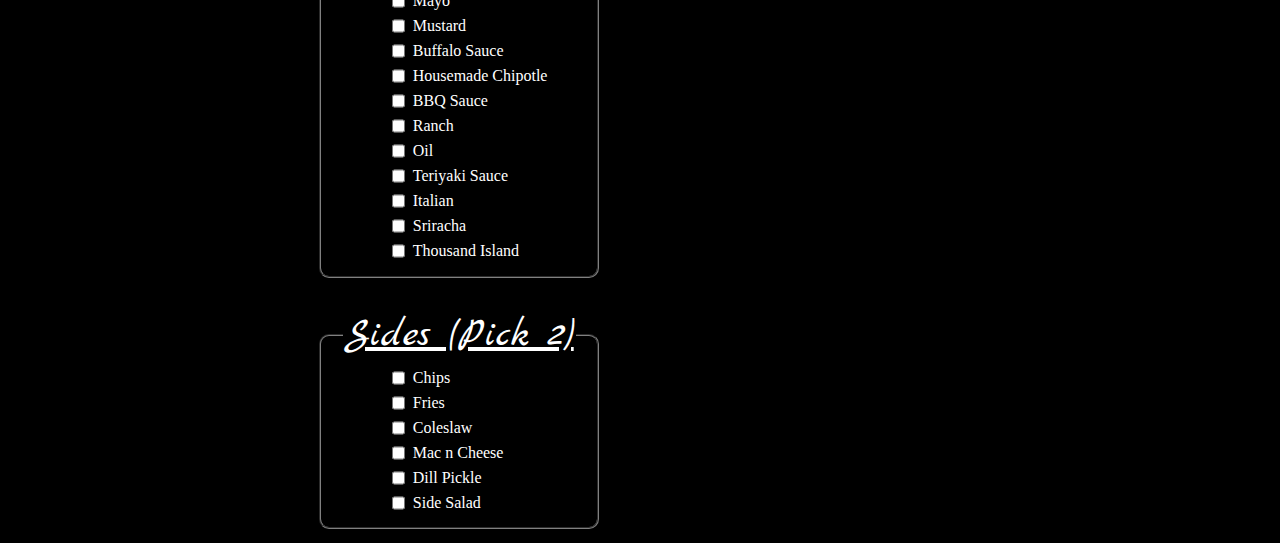
==== commit 7f168e42: "working checkbox function // creating radio button function" ====
--- a/index.html
+++ b/index.html
@@ -215,16 +215,16 @@
                 <input type='checkbox' name='sides' value='Fries' class='menuItem, sideItem'>Fries
               </label>
               <label>
-                <input type='checkbox' name='sides' value='Coleslaw' class='menuItem'>Coleslaw
-              </label>
-              <label>
-                <input type='checkbox' name='sides' value='Mac n Cheese' class='menuItem'>Mac n Cheese
-              </label>
-              <label>
-                <input type='checkbox' name='sides' value='Dill Pickle' class='menuItem'>Dill Pickle
-              </label>
-              <label>
-                <input type='checkbox' name='sides' value='Side Salad' class='menuItem'>Side Salad
+                <input type='checkbox' name='sides' value='Coleslaw' class='menuItem, sideItem'>Coleslaw
+              </label>
+              <label>
+                <input type='checkbox' name='sides' value='Mac n Cheese' class='menuItem, sideItem'>Mac n Cheese
+              </label>
+              <label>
+                <input type='checkbox' name='sides' value='Dill Pickle' class='menuItem, sideItem'>Dill Pickle
+              </label>
+              <label>
+                <input type='checkbox' name='sides' value='Side Salad' class='menuItem, sideItem'>Side Salad
               </label>
             </div>
           </div>
@@ -240,12 +240,12 @@
             <legend>Your Sandwich</legend>
             <div id='yourSandwich'>
               <ul id='output'>
-                <h2>Bread</h2>
-                <h2>Cheese</h2>
-                <h2>Meat</h2>
-                <h2>Toppings</h2>
-                <h2>Condiments</h2>
-                <h2>Sides</h2>
+                <h2 id ='bread-select'>Bread</h2>
+                <h2 id ='cheese-select'>Cheese</h2>
+                <h2 id ='meat-select'>Meat</h2>
+                <h2 id ='toppings-select'>Toppings</h2>
+                <h2 id ='condiments-select'>Condiments</h2>
+                <h2 id ='sides-select'>Sides</h2>
               </ul>
             </div>
           </fieldset>
--- a/css/style.css
+++ b/css/style.css
@@ -59,7 +59,7 @@
 
 #yourSandwich {
   background-color: white;
-  height: 40vh;
+  height: auto;
   overflow-y: scroll;
 }
 
@@ -140,6 +140,11 @@
   text-align: left;
 }
 
+li {
+  text-decoration: none;
+  color: red;
+}
+
 /*           Styling for buttons       */
 button {
   margin-top: 10px;
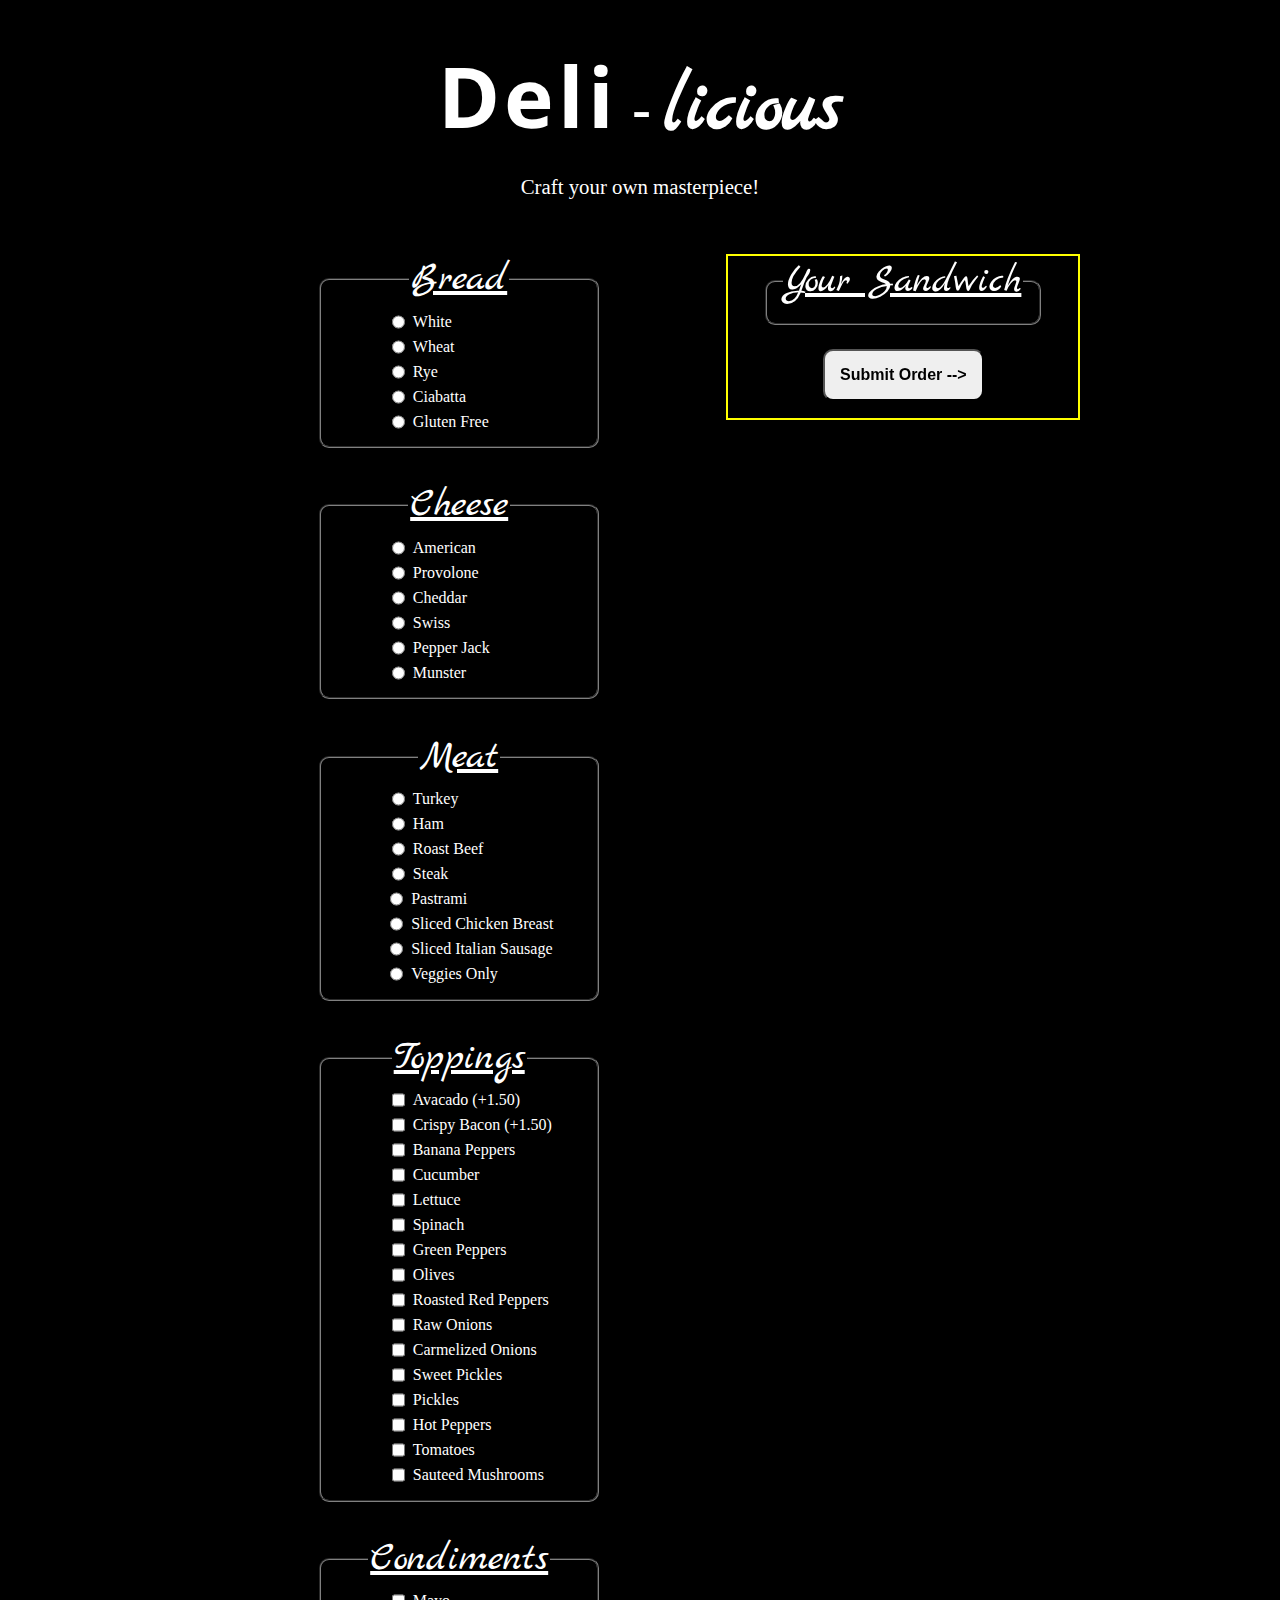
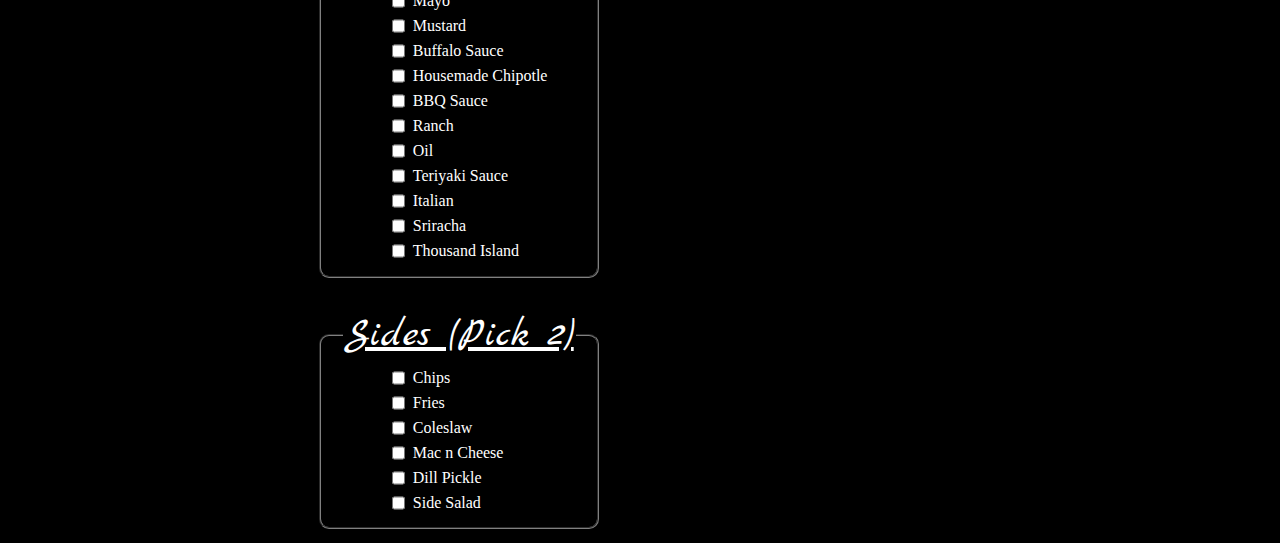
==== commit d7b86a71: "added renderRadio function to create an object and selected radio values" ====
--- a/index.html
+++ b/index.html
@@ -24,19 +24,19 @@
           <div class='breads'>
             <div>
               <label>
-                <input type='radio' name='bread' value='White' class='menuItem'>White
-              </label>
-              <label>
-                <input type='radio' name='bread' value='Wheat' class='menuItem'>Wheat
-              </label>
-              <label>
-                <input type='radio' name='bread' value='Rye' class='menuItem'>Rye
-              </label>
-              <label>
-                <input type='radio' name='bread' value='Ciabatta' class='menuItem'>Ciabatta
-              </label>
-              <label>
-                <input type='radio' name='bread' value='Gluten Free' class='menuItem'>Gluten Free
+                <input type='radio' name='bread' value='White' class='menuItem, breadItem'>White
+              </label>
+              <label>
+                <input type='radio' name='bread' value='Wheat' class='menuItem, breadItem'>Wheat
+              </label>
+              <label>
+                <input type='radio' name='bread' value='Rye' class='menuItem, breadItem'>Rye
+              </label>
+              <label>
+                <input type='radio' name='bread' value='Ciabatta' class='menuItem, breadItem'>Ciabatta
+              </label>
+              <label>
+                <input type='radio' name='bread' value='Gluten Free' class='menuItem, breadItem'>Gluten Free
               </label>
             </div>
         </fieldset>
@@ -46,22 +46,22 @@
           <div class='cheeses'>
             <div>
               <label>
-                <input type='radio' name='cheese' value='American' class='menuItem'>American
-              </label>
-              <label>
-                <input type='radio' name='cheese' value='Provolone' class='menuItem'>Provolone
-              </label>
-              <label>
-                <input type='radio' name='cheese' value='Cheddar' class='menuItem'>Cheddar
-              </label>
-              <label>
-                <input type='radio' name='cheese' value='Swiss' class='menuItem'>Swiss
-              </label>
-              <label>
-                <input type='radio' name='cheese' value='Pepper Jack' class='menuItem'>Pepper Jack
-              </label>
-              <label>
-                <input type='radio' name='cheese' value='Munster' class='menuItem'>Munster
+                <input type='radio' name='cheese' value='American' class='menuItem, cheeseItem'>American
+              </label>
+              <label>
+                <input type='radio' name='cheese' value='Provolone' class='menuItem, cheeseItem'>Provolone
+              </label>
+              <label>
+                <input type='radio' name='cheese' value='Cheddar' class='menuItem, cheeseItem'>Cheddar
+              </label>
+              <label>
+                <input type='radio' name='cheese' value='Swiss' class='menuItem, cheeseItem'>Swiss
+              </label>
+              <label>
+                <input type='radio' name='cheese' value='Pepper Jack' class='menuItem, cheeseItem'>Pepper Jack
+              </label>
+              <label>
+                <input type='radio' name='cheese' value='Munster' class='menuItem, cheeseItem'>Munster
               </label>
             </div>
           </div>
@@ -72,30 +72,30 @@
           <div class='meats'>
             <div>
               <label>
-                <input type='radio' name='meats' value='Turkey' class='menuItem'>Turkey
-              </label>
-              <label>
-                <input type='radio' name='meats' value='Ham' class='menuItem'>Ham
-              </label>
-              <label>
-                <input type='radio' name='meats' value='Roast Beef' class='menuItem'>Roast Beef
-              </label>
-              <label>
-                <input type='radio' name='meats' value='Steak' class='menuItem'>Steak
-              </label>
-            </div>
-            <div>
-              <label>
-                <input type='radio' name='meats' value='Veggie Only' class='menuItem'>Pastrami
-              </label>
-              <label>
-                <input type='radio' name='meats' value='Sliced Chicken Breast' class='menuItem'>Sliced Chicken Breast
-              </label>
-              <label>
-                <input type='radio' name='meats' value='Sliced Italian Sausage' class='menuItem'>Sliced Italian Sausage
-              </label>
-              <label>
-                <input type='radio' name='meats' value='Veggie Only' class='menuItem'>Veggies Only
+                <input type='radio' name='meats' value='Turkey' class='menuItem, meatItem'>Turkey
+              </label>
+              <label>
+                <input type='radio' name='meats' value='Ham' class='menuItem, meatItem'>Ham
+              </label>
+              <label>
+                <input type='radio' name='meats' value='Roast Beef' class='menuItem, meatItem'>Roast Beef
+              </label>
+              <label>
+                <input type='radio' name='meats' value='Steak' class='menuItem, meatItem'>Steak
+              </label>
+            </div>
+            <div>
+              <label>
+                <input type='radio' name='meats' value='Veggie Only' class='menuItem, meatItem'>Pastrami
+              </label>
+              <label>
+                <input type='radio' name='meats' value='Sliced Chicken Breast' class='menuItem, meatItem'>Sliced Chicken Breast
+              </label>
+              <label>
+                <input type='radio' name='meats' value='Sliced Italian Sausage' class='menuItem, meatItem'>Sliced Italian Sausage
+              </label>
+              <label>
+                <input type='radio' name='meats' value='Veggie Only' class='menuItem, meatItem'>Veggies Only
               </label>
             </div>
           </div>
@@ -231,7 +231,6 @@
         </fieldset>
       </form>
     </section>
-
 
     <section id='right'>
       <div id='order'>
@@ -239,14 +238,8 @@
           <fieldset>
             <legend>Your Sandwich</legend>
             <div id='yourSandwich'>
-              <ul id='output'>
-                <h2 id ='bread-select'>Bread</h2>
-                <h2 id ='cheese-select'>Cheese</h2>
-                <h2 id ='meat-select'>Meat</h2>
-                <h2 id ='toppings-select'>Toppings</h2>
-                <h2 id ='condiments-select'>Condiments</h2>
-                <h2 id ='sides-select'>Sides</h2>
-              </ul>
+              <div id="radioButtons"></div>
+              <div id="checkboxButtons"></div>
             </div>
           </fieldset>
           <button type='submit'>Submit Order --></button>
@@ -255,9 +248,18 @@
     </section>
   </div>
 
-  <script src='js/main.js' defer>
-
+  <script src='js/main.js' defer> // script is exucted after page finishes parsing
   </script>
 </body>
 
 </html>
+
+
+<!-- <ul id='output'>
+  <h2 id ='bread-select'>Bread</h2>
+  <h2 id ='cheese-select'>Cheese</h2>
+  <h2 id ='meat-select'>Meat</h2>
+  <h2 id ='toppings-select'>Toppings</h2>
+  <h2 id ='condiments-select'>Condiments</h2>
+  <h2 id ='sides-select'>Sides</h2>
+</ul> -->
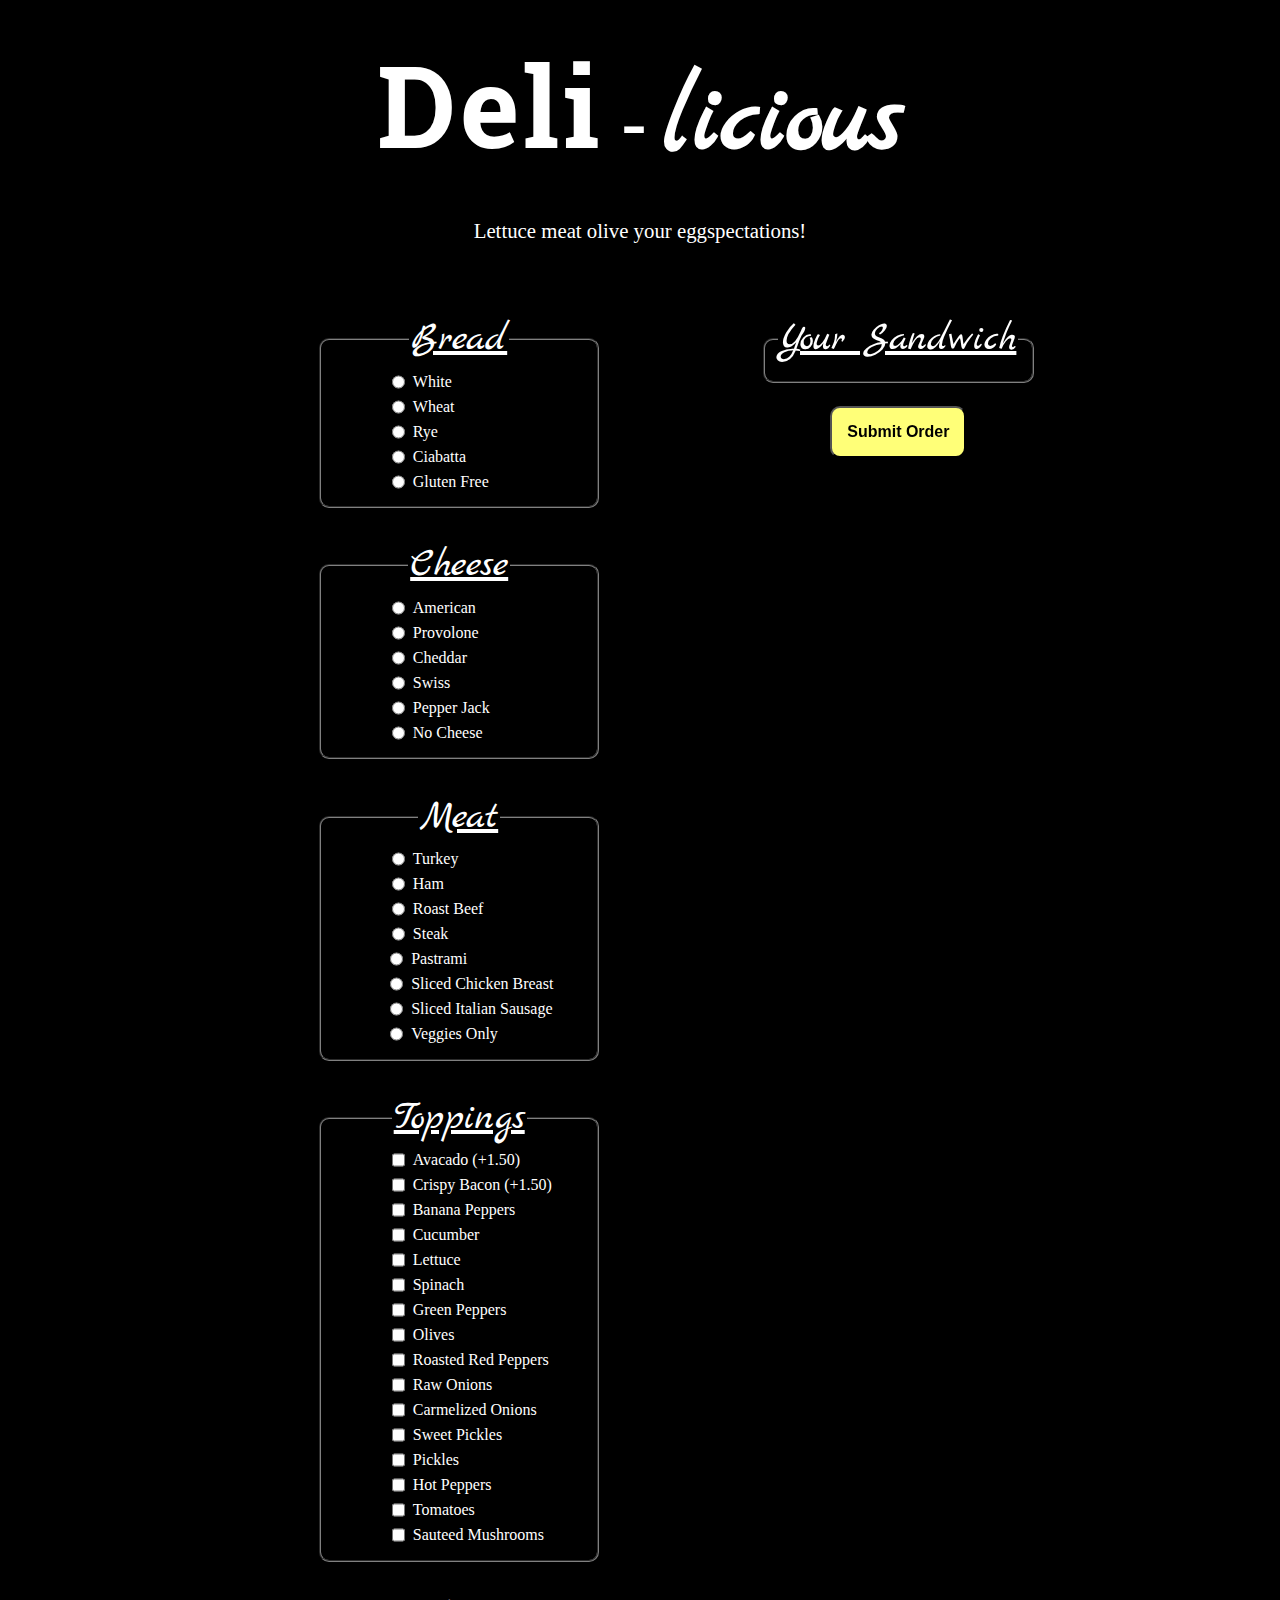
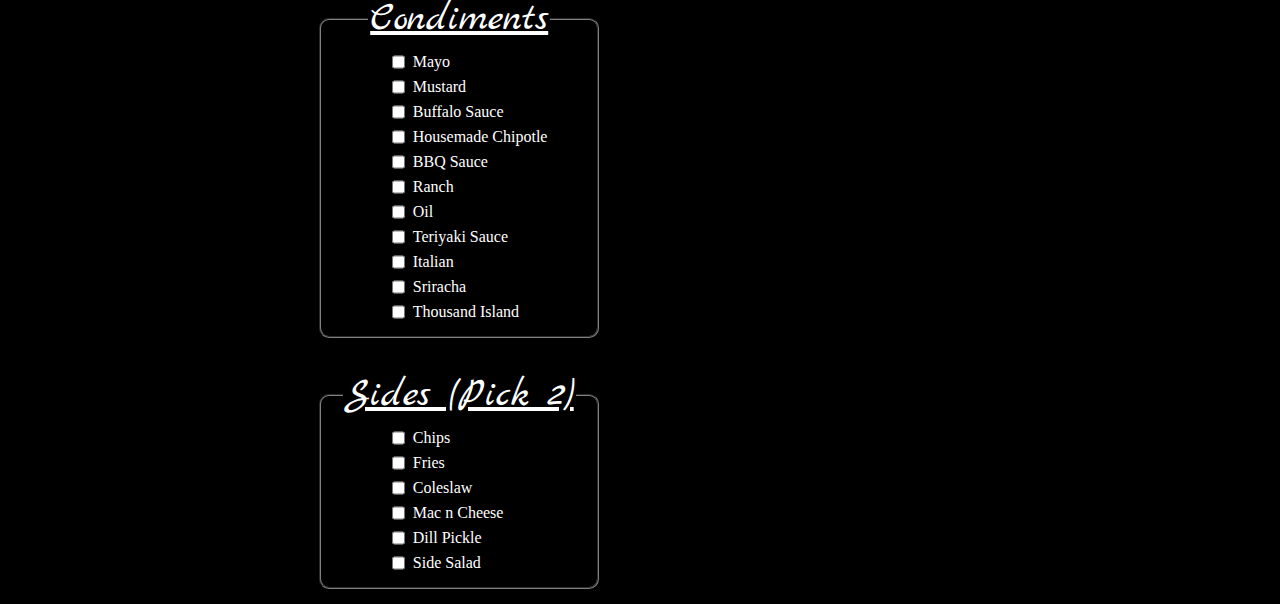
==== commit b30a5623: "styling to homepage // added confirm.html and README // restructed main.js functions to create objec" ====
--- a/index.html
+++ b/index.html
@@ -13,7 +13,7 @@
 <body>
   <header>
     <h1><span id='deli'>Deli</span> - <span id='licious'>licious<span></h1>
-    <p id='head'>Craft your own masterpiece!</p>
+    <p>Lettuce meat olive your eggspectations!</p>
   </header>
 
   <div id='split'>
@@ -61,7 +61,7 @@
                 <input type='radio' name='cheese' value='Pepper Jack' class='menuItem, cheeseItem'>Pepper Jack
               </label>
               <label>
-                <input type='radio' name='cheese' value='Munster' class='menuItem, cheeseItem'>Munster
+                <input type='radio' name='cheese' value='No Cheese' class='menuItem, cheeseItem'>No Cheese
               </label>
             </div>
           </div>
@@ -106,10 +106,10 @@
           <div class='toppings'>
             <div>
               <label>
-                <input type='checkbox' name='toppings' value='Avacado' class='menuItem'>Avacado (&#43;1.50)
-              </label>
-              <label>
-                <input type='checkbox' name='toppings' value='Crispy Bacon' class='menuItem'>Crispy Bacon (&#43;1.50)
+                <input type='checkbox' name='toppings' value='Avacado (+1.50)' class='menuItem'>Avacado (&#43;1.50)
+              </label>
+              <label>
+                <input type='checkbox' name='toppings' value='Crispy Bacon(+1.50)' class='menuItem'>Crispy Bacon (&#43;1.50)
               </label>
               <label>
                 <input type='checkbox' name='toppings' value='Banana Peppers' class='menuItem'>Banana Peppers
@@ -242,8 +242,8 @@
               <div id="checkboxButtons"></div>
             </div>
           </fieldset>
-          <button type='submit'>Submit Order --></button>
         </form>
+        <a href='confirm.html'><button type='submit'>Submit Order</button></a>
       </div>
     </section>
   </div>
@@ -251,15 +251,4 @@
   <script src='js/main.js' defer> // script is exucted after page finishes parsing
   </script>
 </body>
-
 </html>
-
-
-<!-- <ul id='output'>
-  <h2 id ='bread-select'>Bread</h2>
-  <h2 id ='cheese-select'>Cheese</h2>
-  <h2 id ='meat-select'>Meat</h2>
-  <h2 id ='toppings-select'>Toppings</h2>
-  <h2 id ='condiments-select'>Condiments</h2>
-  <h2 id ='sides-select'>Sides</h2>
-</ul> -->
--- a/css/style.css
+++ b/css/style.css
@@ -18,13 +18,14 @@
 
 h1 {
   text-align: center;
-  font-size: 3.5em;
+  font-size: 4.7em;
   text-decoration: none;
+  margin-top: .4em;
 }
 
 #deli {
-  /* font-family: 'Roboto Slab', serif; */
-  font-family: 'Open Sans', sans-serif;
+  font-family: 'Roboto Slab', serif;
+  /* font-family: 'Open Sans', sans-serif; */
   font-size: 1.5em;
   letter-spacing: 4px;
 }
@@ -34,11 +35,11 @@
   font-size: 1.4em;
 }
 
-#head {
+header > p {
   text-align: center;
   font-size: 1.3em;
   margin-top: -20px;
-  margin-bottom: 55px;
+  margin-bottom: 3.4em;
 }
 
 #split {
@@ -53,21 +54,21 @@
   padding-left: 10%;
 }
 
-#order form {
-  padding-bottom: 5%;
-}
-
-#yourSandwich {
-  background-color: white;
-  height: auto;
+div#yourSandwich {
+  background-color: #EFEFEF;
+  max-height: 58vh;
   overflow-y: scroll;
 }
 
-#order {
+div#order{
   position: fixed;
-  border: 2px solid yellow;
-  width: 350px;
+  width: 21.5em;
+  text-align: center;
 }
+
+/* div#order > form {
+  max-height: 70vh;
+} */
 
 /* Style for output sections */
 h2 {
@@ -75,13 +76,15 @@
   font-family: 'Marck Script', cursive;
   text-decoration: underline;
   text-align: left;
-  font-size: 1.2em;
+  font-size: 1.6em;
+  margin-bottom: 5px;
 }
 
 form {
   text-align: center;
   padding: 0 10% 0 10%;
 }
+
 
 fieldset {
   padding-top: 3%;
@@ -104,7 +107,7 @@
 
 /*           Adds space between columns        */
 .meats div, .toppings div, .condiments div {
-  padding-left: 30px;
+  padding-left: 1.8em;
 }
 
 /*           Adds space between checkbox and its name        */
@@ -114,14 +117,8 @@
 }
 
 
-.breads {
-  display: flex;
-  flex-wrap: wrap;
-  justify-content: center;
-}
-
 /*           Centers all the checkboxes within the fieldsets         */
-.meats, .cheeses, .toppings, .condiments, .sides, .confirm {
+.breads, .meats, .cheeses, .toppings, .condiments, .sides, .confirm {
   display: flex;
   flex-wrap: wrap;
   justify-content: center;
@@ -129,23 +126,34 @@
 
 /*           Media to align all divs under 1280px (checkboxes)          */
 @media (max-width: 80em) {
-  .meats div, .cheeses div, .toppings div, .condiments div, .sides div, .breads div {
+  .breads div, .meats div, .cheeses div, .toppings div, .condiments div, .sides div {
     min-width: 10em;
     padding-left: 10%;
   }
 }
 
-#output {
+ul#radioOutput, ul#checkboxOutput {
   color: black;
+  padding-left: 10px;
   text-align: left;
 }
 
-li {
-  text-decoration: none;
-  color: red;
+#bread-select {
+  margin-top: -10px;
 }
 
-/*           Styling for buttons       */
+ul, li {
+  font-family: 'Roboto Slab', serif;
+  padding-left: 1em;
+  font-size: .9em;
+}
+
+li {
+  margin: 0;
+  text-align: left;
+}
+
+/*           Styling for Submit-button       */
 button {
   margin-top: 10px;
   text-align: center;
@@ -153,10 +161,18 @@
   font-weight: bold;
   font-size: 1em;
   border-radius: 10px;
+  background-color: #FFFF78;
+  
 }
 
 /*          CONFIRM PAGE           */
-input[type=text] {
-  height: 10em;
-  width: 5em;
+main {
+  padding: 10% 30% 0 30%;
+  font-family: 'Roboto Slab', serif;
+  text-align: center;
+  font-size: 1.5em;
 }
+
+img {
+  border-radius: 10px;
+}
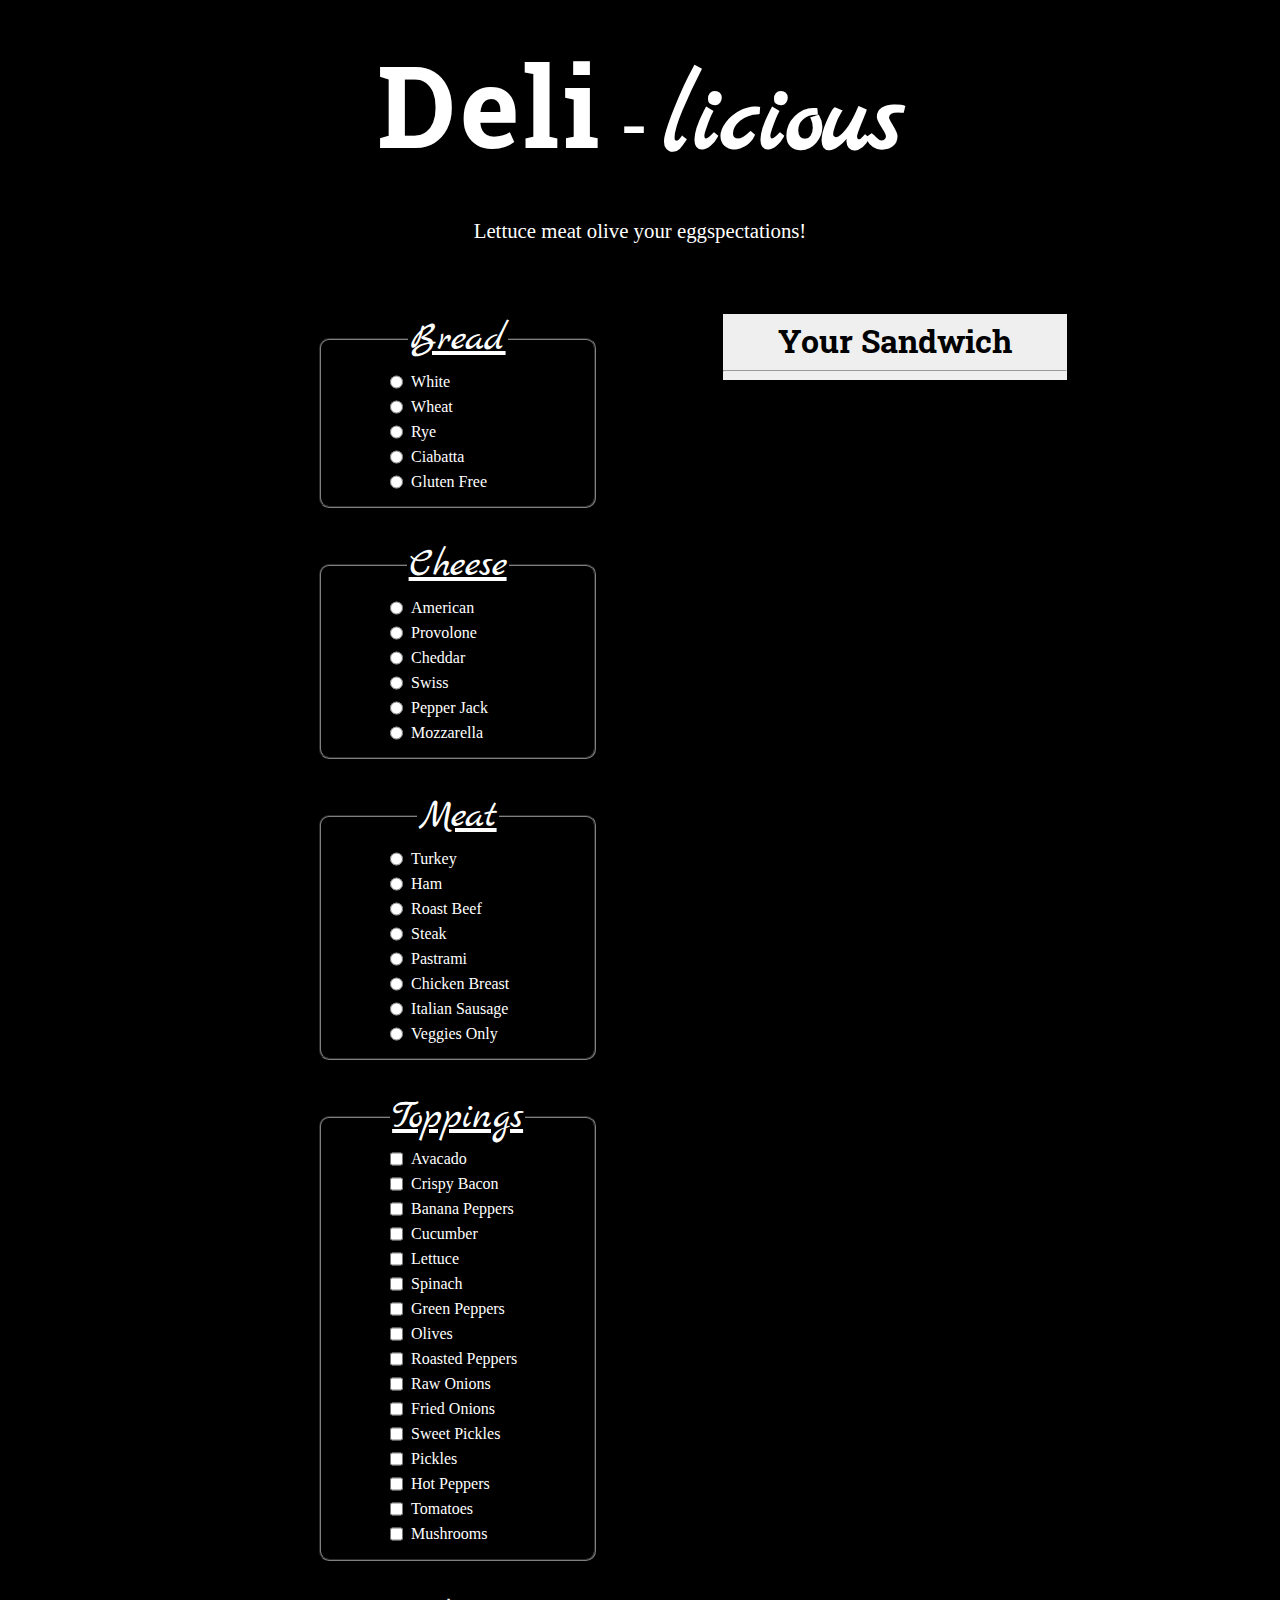
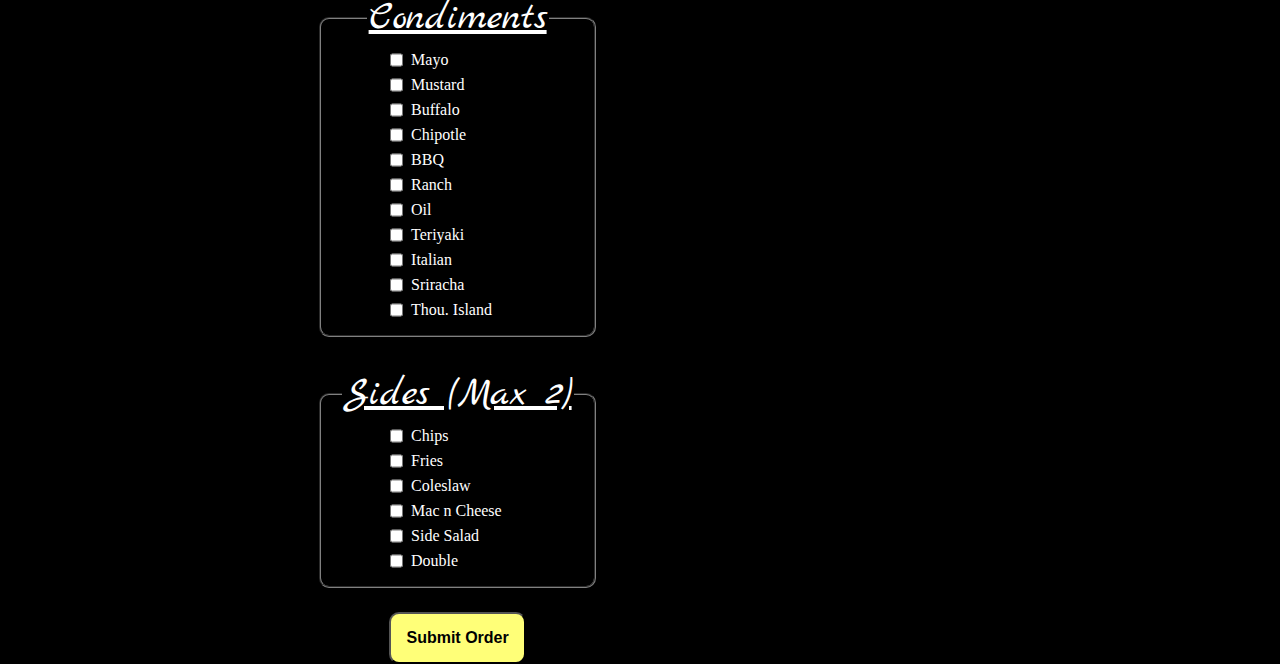
==== commit 586f102b: "added sides limit in main.js // code refacorting // modified README" ====
--- a/index.html
+++ b/index.html
@@ -1,254 +1,257 @@
 <!DOCTYPE html>
-<html lang='en'>
+<html lang="en">
 
 <head>
-  <meta charset='UTF-8'>
-  <meta name='viewport' content='width=device-width, initial-scale=1.0'>
-  <meta http-equiv='X-UA-Compatible' content='ie=edge'>
-  <meta name='description' content='order-form'>
-  <link rel='stylesheet' href='css/style.css'>
+  <meta charset="UTF-8">
+  <meta name="viewport" content="width=device-width, initial-scale=1.0">
+  <meta http-equiv="X-UA-Compatible" content="ie=edge">
+  <meta name="description" content="order-form">
+  <link rel="stylesheet" href="css/style.css">
   <title>Deli-licious | Order Menu</title>
 </head>
 
 <body>
   <header>
-    <h1><span id='deli'>Deli</span> - <span id='licious'>licious<span></h1>
+    <h1><span id="deli">Deli</span> - <span id="licious">licious<span></h1>
     <p>Lettuce meat olive your eggspectations!</p>
   </header>
 
-  <div id='split'>
-    <section id='left'>
-      <form id='menu'>
-        <fieldset>
-          <legend>Bread</legend>
-          <div class='breads'>
-            <div>
-              <label>
-                <input type='radio' name='bread' value='White' class='menuItem, breadItem'>White
-              </label>
-              <label>
-                <input type='radio' name='bread' value='Wheat' class='menuItem, breadItem'>Wheat
-              </label>
-              <label>
-                <input type='radio' name='bread' value='Rye' class='menuItem, breadItem'>Rye
-              </label>
-              <label>
-                <input type='radio' name='bread' value='Ciabatta' class='menuItem, breadItem'>Ciabatta
-              </label>
-              <label>
-                <input type='radio' name='bread' value='Gluten Free' class='menuItem, breadItem'>Gluten Free
-              </label>
-            </div>
-        </fieldset>
+  <div id="split">
+    <section id="left">
+      <form id="menu" method="post" action="confirm.html">
+        <div id="radios">
+          <fieldset>
+            <legend>Bread</legend>
+            <div class="breads">
+              <div>
+                <label>
+                  <input type="radio" name="bread" value="White" required>White
+                </label>
+                <label>
+                  <input type="radio" name="bread" value="Wheat">Wheat
+                </label>
+                <label>
+                  <input type="radio" name="bread" value="Rye">Rye
+                </label>
+                <label>
+                  <input type="radio" name="bread" value="Ciabatta">Ciabatta
+                </label>
+                <label>
+                  <input type="radio" name="bread" value="Gluten Free">Gluten Free
+                </label>
+              </div>
+            </div>
+          </fieldset>
+          <br>
+          <fieldset>
+            <legend>Cheese</legend>
+            <div class="cheeses">
+              <div>
+                <label>
+                  <input type="radio" name="cheese" value="American">American
+                </label>
+                <label>
+                  <input type="radio" name="cheese" value="Provolone">Provolone
+                </label>
+                <label>
+                  <input type="radio" name="cheese" value="Cheddar">Cheddar
+                </label>
+                <label>
+                  <input type="radio" name="cheese" value="Swiss">Swiss
+                </label>
+                <label>
+                  <input type="radio" name="cheese" value="Pepper Jack">Pepper Jack
+                </label>
+                <label>
+                  <input type="radio" name="cheese" value="Mozzarella">Mozzarella
+                </label>
+              </div>
+            </div>
+          </fieldset>
+          <br>
+          <fieldset>
+            <legend>Meat</legend>
+            <div class="meats">
+              <div>
+                <label>
+                  <input type="radio" name="meats" value="Turkey" required>Turkey
+                </label>
+                <label>
+                  <input type="radio" name="meats" value="Ham">Ham
+                </label>
+                <label>
+                  <input type="radio" name="meats" value="Roast Beef">Roast Beef
+                </label>
+                <label>
+                  <input type="radio" name="meats" value="Steak">Steak
+                </label>
+              </div>
+              <div>
+                <label>
+                  <input type="radio" name="meats" value="Veggie Only">Pastrami
+                </label>
+                <label>
+                  <input type="radio" name="meats" value="Chicken Breast">Chicken Breast
+                </label>
+                <label>
+                  <input type="radio" name="meats" value="Italian Sausage">Italian Sausage
+                </label>
+                <label>
+                  <input type="radio" name="meats" value="Veggie Only">Veggies Only
+                </label>
+              </div>
+            </div>
+          </fieldset>
+        </div>
         <br>
-        <fieldset>
-          <legend>Cheese</legend>
-          <div class='cheeses'>
-            <div>
-              <label>
-                <input type='radio' name='cheese' value='American' class='menuItem, cheeseItem'>American
-              </label>
-              <label>
-                <input type='radio' name='cheese' value='Provolone' class='menuItem, cheeseItem'>Provolone
-              </label>
-              <label>
-                <input type='radio' name='cheese' value='Cheddar' class='menuItem, cheeseItem'>Cheddar
-              </label>
-              <label>
-                <input type='radio' name='cheese' value='Swiss' class='menuItem, cheeseItem'>Swiss
-              </label>
-              <label>
-                <input type='radio' name='cheese' value='Pepper Jack' class='menuItem, cheeseItem'>Pepper Jack
-              </label>
-              <label>
-                <input type='radio' name='cheese' value='No Cheese' class='menuItem, cheeseItem'>No Cheese
-              </label>
-            </div>
-          </div>
-        </fieldset>
-        <br>
-        <fieldset>
-          <legend>Meat</legend>
-          <div class='meats'>
-            <div>
-              <label>
-                <input type='radio' name='meats' value='Turkey' class='menuItem, meatItem'>Turkey
-              </label>
-              <label>
-                <input type='radio' name='meats' value='Ham' class='menuItem, meatItem'>Ham
-              </label>
-              <label>
-                <input type='radio' name='meats' value='Roast Beef' class='menuItem, meatItem'>Roast Beef
-              </label>
-              <label>
-                <input type='radio' name='meats' value='Steak' class='menuItem, meatItem'>Steak
-              </label>
-            </div>
-            <div>
-              <label>
-                <input type='radio' name='meats' value='Veggie Only' class='menuItem, meatItem'>Pastrami
-              </label>
-              <label>
-                <input type='radio' name='meats' value='Sliced Chicken Breast' class='menuItem, meatItem'>Sliced Chicken Breast
-              </label>
-              <label>
-                <input type='radio' name='meats' value='Sliced Italian Sausage' class='menuItem, meatItem'>Sliced Italian Sausage
-              </label>
-              <label>
-                <input type='radio' name='meats' value='Veggie Only' class='menuItem, meatItem'>Veggies Only
-              </label>
-            </div>
-          </div>
-        </fieldset>
-        <br>
-        <fieldset>
-          <legend>Toppings</legend>
-          <div class='toppings'>
-            <div>
-              <label>
-                <input type='checkbox' name='toppings' value='Avacado (+1.50)' class='menuItem'>Avacado (&#43;1.50)
-              </label>
-              <label>
-                <input type='checkbox' name='toppings' value='Crispy Bacon(+1.50)' class='menuItem'>Crispy Bacon (&#43;1.50)
-              </label>
-              <label>
-                <input type='checkbox' name='toppings' value='Banana Peppers' class='menuItem'>Banana Peppers
-              </label>
-              <label>
-                <input type='checkbox' name='toppings' value='Cucumber' class='menuItem'>Cucumber
-              </label>
-              <label>
-                <input type='checkbox' name='toppings' value='Lettuce' class='menuItem'>Lettuce
-              </label>
-              <label>
-                <input type='checkbox' name='toppings' value='Spinach' class='menuItem'>Spinach
-              </label>
-              <label>
-                <input type='checkbox' name='toppings' value='Green Peppers' class='menuItem'>Green Peppers
-              </label>
-              <label>
-                <input type='checkbox' name='toppings' value='Olives' class='menuItem'>Olives
-              </label>
-            </div>
-
-            <div>
-              <label>
-                <input type='checkbox' name='toppings' value='Roasted Red Peppers' class='menuItem'>Roasted Red Peppers
-              </label>
-              <label>
-                <input type='checkbox' name='toppings' value='Raw Onions' class='menuItem'>Raw Onions
-              </label>
-              <label>
-                <input type='checkbox' name='toppings' value='Carmelized Onions' class='menuItem'>Carmelized Onions
-              </label>
-              <label>
-                <input type='checkbox' name='toppings' value='Sweet Pickles' class='menuItem'>Sweet Pickles
-              </label>
-              <label>
-                <input type='checkbox' name='toppings' value='Pickles' class='menuItem'>Pickles
-              </label>
-              <label>
-                <input type='checkbox' name='toppings' value='Hot Peppers' class='menuItem'>Hot Peppers
-              </label>
-              <label>
-                <input type='checkbox' name='toppings' value='Tomatoes' class='menuItem'>Tomatoes
-              </label>
-              <label>
-                <input type='checkbox' name='toppings' value='Sauteed Mushrooms' class='menuItem'>Sauteed Mushrooms
-              </label>
-            </div>
-          </div>
-        </fieldset>
-        <br>
-        <fieldset>
-          <legend>Condiments</legend>
-          <div class='condiments'>
-            <div>
-              <label>
-                <input type='checkbox' name='condiments' value='Mayo' class='menuItem'>Mayo
-              </label>
-              <label>
-                <input type='checkbox' name='condiments' value='Mustard' class='menuItem'>Mustard
-              </label>
-              <label>
-                <input type='checkbox' name='condiments' value='Buffalo Sauce' class='menuItem'>Buffalo Sauce
-              </label>
-              <label>
-                <input type='checkbox' name='condiments' value='House-made Chipotle' class='menuItem'>Housemade Chipotle
-              </label>
-              <label>
-                <input type='checkbox' name='condiments' value='BBQ Sauce' class='menuItem'>BBQ Sauce
-              </label>
-              <label>
-                <input type='checkbox' name='condiments' value='Ranch' class='menuItem'>Ranch
-              </label>
-            </div>
-
-            <div>
-              <label>
-                <input type='checkbox' name='condiments' value='Oil' class='menuItem'>Oil
-              </label>
-              <label>
-                <input type='checkbox' name='condiments' value='Teriyaki Sauce' class='menuItem'>Teriyaki Sauce
-              </label>
-              <label>
-                <input type='checkbox' name='condiments' value='Italian' class='menuItem'>Italian
-              </label>
-              <label>
-                <input type='checkbox' name='condiments' value='Sriracha' class='menuItem'>Sriracha
-              </label>
-              <label>
-                <input type='checkbox' name='condiments' value='Thousand Island' class='menuItem'>Thousand Island
-              </label>
-            </div>
-          </div>
-        </fieldset>
-        <br>
-        <fieldset>
-          <legend>Sides (Pick 2)</legend>
-          <div class='sides'>
-            <div>
-              <label>
-                <input type='checkbox' name='sides' value='Chips' class='menuItem, sideItem'>Chips
-              </label>
-              <label>
-                <input type='checkbox' name='sides' value='Fries' class='menuItem, sideItem'>Fries
-              </label>
-              <label>
-                <input type='checkbox' name='sides' value='Coleslaw' class='menuItem, sideItem'>Coleslaw
-              </label>
-              <label>
-                <input type='checkbox' name='sides' value='Mac n Cheese' class='menuItem, sideItem'>Mac n Cheese
-              </label>
-              <label>
-                <input type='checkbox' name='sides' value='Dill Pickle' class='menuItem, sideItem'>Dill Pickle
-              </label>
-              <label>
-                <input type='checkbox' name='sides' value='Side Salad' class='menuItem, sideItem'>Side Salad
-              </label>
-            </div>
-          </div>
-        </fieldset>
+        <div id="checkboxes">
+          <fieldset>
+            <legend>Toppings</legend>
+            <div class="toppings">
+              <div>
+                <label>
+                  <input type="checkbox" name="toppings" value="Avacado">Avacado
+                </label>
+                <label>
+                  <input type="checkbox" name="toppings" value="Crispy Bacon">Crispy Bacon
+                </label>
+                <label>
+                  <input type="checkbox" name="toppings" value="Banana Peppers">Banana Peppers
+                </label>
+                <label>
+                  <input type="checkbox" name="toppings" value="Cucumber">Cucumber
+                </label>
+                <label>
+                  <input type="checkbox" name="toppings" value="Lettuce">Lettuce
+                </label>
+                <label>
+                  <input type="checkbox" name="toppings" value="Spinach">Spinach
+                </label>
+                <label>
+                  <input type="checkbox" name="toppings" value="Green Peppers">Green Peppers
+                </label>
+                <label>
+                  <input type="checkbox" name="toppings" value="Olives">Olives
+                </label>
+              </div>
+
+              <div>
+                <label>
+                  <input type="checkbox" name="toppings" value="Roasted Peppers">Roasted Peppers
+                </label>
+                <label>
+                  <input type="checkbox" name="toppings" value="Raw Onions">Raw Onions
+                </label>
+                <label>
+                  <input type="checkbox" name="toppings" value="Carmelized Onions">Fried Onions
+                </label>
+                <label>
+                  <input type="checkbox" name="toppings" value="Sweet Pickles">Sweet Pickles
+                </label>
+                <label>
+                  <input type="checkbox" name="toppings" value="Pickles">Pickles
+                </label>
+                <label>
+                  <input type="checkbox" name="toppings" value="Hot Peppers">Hot Peppers
+                </label>
+                <label>
+                  <input type="checkbox" name="toppings" value="Tomatoes">Tomatoes
+                </label>
+                <label>
+                  <input type="checkbox" name="toppings" value="Mushrooms">Mushrooms
+                </label>
+              </div>
+            </div>
+          </fieldset>
+          <br>
+          <fieldset>
+            <legend>Condiments</legend>
+            <div class="condiments">
+              <div>
+                <label>
+                  <input type="checkbox" name="condiments" value="Mayo">Mayo
+                </label>
+                <label>
+                  <input type="checkbox" name="condiments" value="Mustard">Mustard
+                </label>
+                <label>
+                  <input type="checkbox" name="condiments" value="Buffalo">Buffalo
+                </label>
+                <label>
+                  <input type="checkbox" name="condiments" value="Chipotle">Chipotle
+                </label>
+                <label>
+                  <input type="checkbox" name="condiments" value="BBQ">BBQ
+                </label>
+                <label>
+                  <input type="checkbox" name="condiments" value="Ranch">Ranch
+                </label>
+              </div>
+
+              <div>
+                <label>
+                  <input type="checkbox" name="condiments" value="Oil">Oil
+                </label>
+                <label>
+                  <input type="checkbox" name="condiments" value="Teriyaki">Teriyaki
+                </label>
+                <label>
+                  <input type="checkbox" name="condiments" value="Italian">Italian
+                </label>
+                <label>
+                  <input type="checkbox" name="condiments" value="Sriracha">Sriracha
+                </label>
+                <label>
+                  <input type="checkbox" name="condiments" value="Thou. Island">Thou. Island
+                </label>
+              </div>
+            </div>
+          </fieldset>
+          <br>
+          <fieldset>
+            <legend>Sides (Max 2)</legend>
+            <div class="sides">
+              <div>
+                <label>
+                  <input type="checkbox" name="sides" value="Chips" class="sideItem">Chips
+                </label>
+                <label>
+                  <input type="checkbox" name="sides" value="Fries" class="sideItem">Fries
+                </label>
+                <label>
+                  <input type="checkbox" name="sides" value="Coleslaw" class="sideItem">Coleslaw
+                </label>
+                <label>
+                  <input type="checkbox" name="sides" value="Mac n Cheese" class="sideItem">Mac n Cheese
+                </label>
+                <label>
+                  <input type="checkbox" name="sides" value="Side Salad" class="sideItem">Side Salad
+                </label>
+                <label>
+                  <input type="checkbox" name="sides" value="Double" class="sideItem">Double
+                </label>
+              </div>
+            </div>
+          </fieldset>
+        </div>
+        <button type="submit">Submit Order</button>
       </form>
     </section>
 
-    <section id='right'>
-      <div id='order'>
-        <form>
-          <fieldset>
-            <legend>Your Sandwich</legend>
-            <div id='yourSandwich'>
-              <div id="radioButtons"></div>
-              <div id="checkboxButtons"></div>
-            </div>
-          </fieldset>
-        </form>
-        <a href='confirm.html'><button type='submit'>Submit Order</button></a>
+    <section id="right">
+      <div id="order">
+        <h2>Your Sandwich</h2> <hr>
+        <div id="yourSandwich">
+          <div id="radioButtons"></div>
+          <div id="checkboxButtons"></div>
+        </div>
       </div>
     </section>
   </div>
 
-  <script src='js/main.js' defer> // script is exucted after page finishes parsing
+  <script src="js/main.js" defer>
+    // script is exucted after page finishes parsing
   </script>
 </body>
+
 </html>
--- a/css/style.css
+++ b/css/style.css
@@ -3,7 +3,6 @@
 @import url('https://fonts.googleapis.com/css?family=Roboto+Slab');
 @import url('https://fonts.googleapis.com/css?family=Source+Code+Pro');
 @import url('https://fonts.googleapis.com/css?family=Open+Sans:400i');
-
 
 html, body, div, label, button, input {
   margin: 0;
@@ -24,18 +23,17 @@
 }
 
 #deli {
-  font-family: 'Roboto Slab', serif;
-  /* font-family: 'Open Sans', sans-serif; */
+  font-family: 'Roboto Slab', Arial, Helvetica;
   font-size: 1.5em;
   letter-spacing: 4px;
 }
 
 #licious {
-  font-family: 'Marck Script', cursive;
+  font-family: 'Marck Script', Arial, Helvetica;
   font-size: 1.4em;
 }
 
-header > p {
+header>p {
   text-align: center;
   font-size: 1.3em;
   margin-top: -20px;
@@ -54,37 +52,43 @@
   padding-left: 10%;
 }
 
-div#yourSandwich {
+/*           Adds space between checkbox and its name        */
+input[type=radio], input[type=checkbox] {
+  margin-right: 8px;
+  font-size: 1em;
+}
+
+/* Style for output sections */
+div#order {
+  position: fixed;
+  width: 21.5em;
+  text-align: center;
   background-color: #EFEFEF;
   max-height: 58vh;
   overflow-y: scroll;
 }
 
-div#order{
-  position: fixed;
-  width: 21.5em;
-  text-align: center;
-}
-
-/* div#order > form {
-  max-height: 70vh;
-} */
-
-/* Style for output sections */
 h2 {
   color: black;
-  font-family: 'Marck Script', cursive;
+  font-family: 'Marck Script', Arial, Helvetica;
   text-decoration: underline;
   text-align: left;
   font-size: 1.6em;
   margin-bottom: 5px;
 }
 
+#order > h2 {
+  text-align: center;
+  margin-top: 5px;
+  font-size: 2em;
+  text-decoration: none;
+  font-family: 'Roboto Slab', serif;
+}
+
 form {
   text-align: center;
   padding: 0 10% 0 10%;
 }
-
 
 fieldset {
   padding-top: 3%;
@@ -96,7 +100,7 @@
 
 legend {
   font-size: 2.5em;
-  font-family: 'Marck Script', cursive;
+  font-family: 'Marck Script', Arial, Helvetica;
   text-decoration: underline;
 }
 
@@ -109,13 +113,6 @@
 .meats div, .toppings div, .condiments div {
   padding-left: 1.8em;
 }
-
-/*           Adds space between checkbox and its name        */
-input[type=radio], input[type=checkbox] {
-  margin-right: 8px;
-  font-size: 1em;
-}
-
 
 /*           Centers all the checkboxes within the fieldsets         */
 .breads, .meats, .cheeses, .toppings, .condiments, .sides, .confirm {
@@ -132,18 +129,21 @@
   }
 }
 
+/* @media (min-width: 81em) {
+   .toppings div, .condiments div {
+
+  }
+} */
+
+
 ul#radioOutput, ul#checkboxOutput {
   color: black;
   padding-left: 10px;
   text-align: left;
 }
 
-#bread-select {
-  margin-top: -10px;
-}
-
 ul, li {
-  font-family: 'Roboto Slab', serif;
+  font-family: 'Roboto Slab', Arial, Helvetica;
   padding-left: 1em;
   font-size: .9em;
 }
@@ -162,13 +162,12 @@
   font-size: 1em;
   border-radius: 10px;
   background-color: #FFFF78;
-  
 }
 
 /*          CONFIRM PAGE           */
 main {
   padding: 10% 30% 0 30%;
-  font-family: 'Roboto Slab', serif;
+  font-family: 'Roboto Slab', Arial, Helvetica;
   text-align: center;
   font-size: 1.5em;
 }
